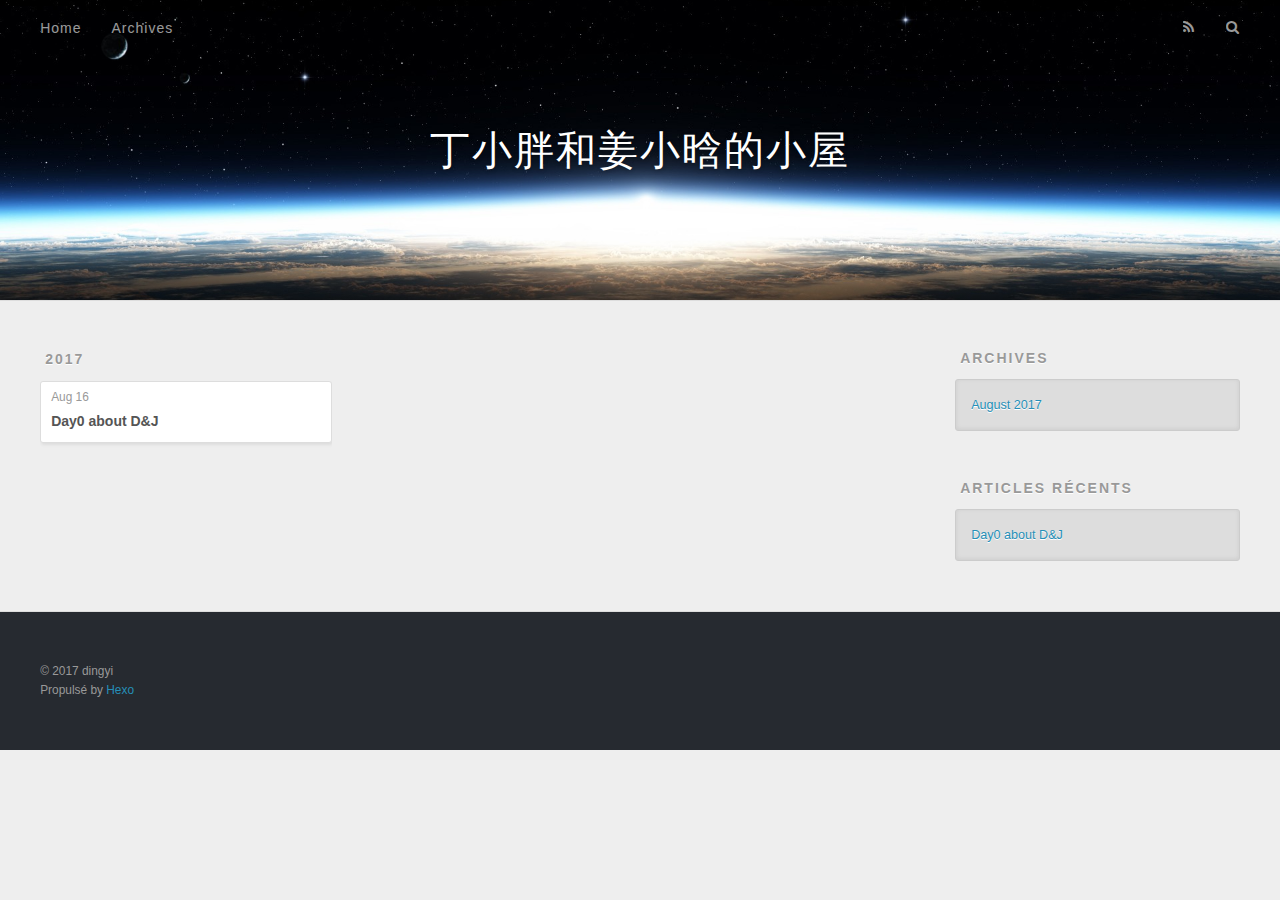
==== archives/index.html @ 7dd0cf12 "Site updated: 2017-08-16 21:28:46" ====
<!DOCTYPE html>
<html>
<head>
  <meta charset="utf-8">
  
  <title>Archives | 丁小胖和姜小晗的小屋</title>
  <meta name="viewport" content="width=device-width, initial-scale=1, maximum-scale=1">
  <meta property="og:type" content="website">
<meta property="og:title" content="丁小胖和姜小晗的小屋">
<meta property="og:url" content="http://yoursite.com/archives/index.html">
<meta property="og:site_name" content="丁小胖和姜小晗的小屋">
<meta property="og:locale" content="zn-Hans">
<meta name="twitter:card" content="summary">
<meta name="twitter:title" content="丁小胖和姜小晗的小屋">
  
    <link rel="alternate" href="/atom.xml" title="丁小胖和姜小晗的小屋" type="application/atom+xml">
  
  
    <link rel="icon" href="/favicon.png">
  
  
    <link href="//fonts.googleapis.com/css?family=Source+Code+Pro" rel="stylesheet" type="text/css">
  
  <link rel="stylesheet" href="/css/style.css">
  

</head>

<body>
  <div id="container">
    <div id="wrap">
      <header id="header">
  <div id="banner"></div>
  <div id="header-outer" class="outer">
    <div id="header-title" class="inner">
      <h1 id="logo-wrap">
        <a href="/" id="logo">丁小胖和姜小晗的小屋</a>
      </h1>
      
    </div>
    <div id="header-inner" class="inner">
      <nav id="main-nav">
        <a id="main-nav-toggle" class="nav-icon"></a>
        
          <a class="main-nav-link" href="/">Home</a>
        
          <a class="main-nav-link" href="/archives">Archives</a>
        
      </nav>
      <nav id="sub-nav">
        
          <a id="nav-rss-link" class="nav-icon" href="/atom.xml" title="Flux RSS"></a>
        
        <a id="nav-search-btn" class="nav-icon" title="Rechercher"></a>
      </nav>
      <div id="search-form-wrap">
        <form action="//google.com/search" method="get" accept-charset="UTF-8" class="search-form"><input type="search" name="q" class="search-form-input" placeholder="Search"><button type="submit" class="search-form-submit">&#xF002;</button><input type="hidden" name="sitesearch" value="http://yoursite.com"></form>
      </div>
    </div>
  </div>
</header>
      <div class="outer">
        <section id="main">
  
  
    
    
      
      
      <section class="archives-wrap">
        <div class="archive-year-wrap">
          <a href="/archives/2017" class="archive-year">2017</a>
        </div>
        <div class="archives">
    
    <article class="archive-article archive-type-post">
  <div class="archive-article-inner">
    <header class="archive-article-header">
      <a href="/2017/08/16/day_0/" class="archive-article-date">
  <time datetime="2017-08-16T13:23:44.873Z" itemprop="datePublished">Aug 16</time>
</a>
      
  
    <h1 itemprop="name">
      <a class="archive-article-title" href="/2017/08/16/day_0/">Day0 about D&amp;J</a>
    </h1>
  

    </header>
  </div>
</article>
  
  
    </div></section>
  

</section>
        
          <aside id="sidebar">
  
    

  
    

  
    
  
    
  <div class="widget-wrap">
    <h3 class="widget-title">Archives</h3>
    <div class="widget">
      <ul class="archive-list"><li class="archive-list-item"><a class="archive-list-link" href="/archives/2017/08/">August 2017</a></li></ul>
    </div>
  </div>


  
    
  <div class="widget-wrap">
    <h3 class="widget-title">Articles récents</h3>
    <div class="widget">
      <ul>
        
          <li>
            <a href="/2017/08/16/day_0/">Day0 about D&amp;J</a>
          </li>
        
      </ul>
    </div>
  </div>

  
</aside>
        
      </div>
      <footer id="footer">
  
  <div class="outer">
    <div id="footer-info" class="inner">
      &copy; 2017 dingyi<br>
      Propulsé by <a href="http://hexo.io/" target="_blank">Hexo</a>
    </div>
  </div>
</footer>
    </div>
    <nav id="mobile-nav">
  
    <a href="/" class="mobile-nav-link">Home</a>
  
    <a href="/archives" class="mobile-nav-link">Archives</a>
  
</nav>
    

<script src="//ajax.googleapis.com/ajax/libs/jquery/2.0.3/jquery.min.js"></script>


  <link rel="stylesheet" href="/fancybox/jquery.fancybox.css">
  <script src="/fancybox/jquery.fancybox.pack.js"></script>


<script src="/js/script.js"></script>

  </div>
</body>
</html>
---- css/style.css ----
body {
  width: 100%;
}
body:before,
body:after {
  content: "";
  display: table;
}
body:after {
  clear: both;
}
html,
body,
div,
span,
applet,
object,
iframe,
h1,
h2,
h3,
h4,
h5,
h6,
p,
blockquote,
pre,
a,
abbr,
acronym,
address,
big,
cite,
code,
del,
dfn,
em,
img,
ins,
kbd,
q,
s,
samp,
small,
strike,
strong,
sub,
sup,
tt,
var,
dl,
dt,
dd,
ol,
ul,
li,
fieldset,
form,
label,
legend,
table,
caption,
tbody,
tfoot,
thead,
tr,
th,
td {
  margin: 0;
  padding: 0;
  border: 0;
  outline: 0;
  font-weight: inherit;
  font-style: inherit;
  font-family: inherit;
  font-size: 100%;
  vertical-align: baseline;
}
body {
  line-height: 1;
  color: #000;
  background: #fff;
}
ol,
ul {
  list-style: none;
}
table {
  border-collapse: separate;
  border-spacing: 0;
  vertical-align: middle;
}
caption,
th,
td {
  text-align: left;
  font-weight: normal;
  vertical-align: middle;
}
a img {
  border: none;
}
input,
button {
  margin: 0;
  padding: 0;
}
input::-moz-focus-inner,
button::-moz-focus-inner {
  border: 0;
  padding: 0;
}
@font-face {
  font-family: FontAwesome;
  font-style: normal;
  font-weight: normal;
  src: url("fonts/fontawesome-webfont.eot?v=#4.0.3");
  src: url("fonts/fontawesome-webfont.eot?#iefix&v=#4.0.3") format("embedded-opentype"), url("fonts/fontawesome-webfont.woff?v=#4.0.3") format("woff"), url("fonts/fontawesome-webfont.ttf?v=#4.0.3") format("truetype"), url("fonts/fontawesome-webfont.svg#fontawesomeregular?v=#4.0.3") format("svg");
}
html,
body,
#container {
  height: 100%;
}
body {
  background: #eee;
  font: 14px "Helvetica Neue", Helvetica, Arial, sans-serif;
  -webkit-text-size-adjust: 100%;
}
.outer {
  max-width: 1220px;
  margin: 0 auto;
  padding: 0 20px;
}
.outer:before,
.outer:after {
  content: "";
  display: table;
}
.outer:after {
  clear: both;
}
.inner {
  display: inline;
  float: left;
  width: 98.33333333333333%;
  margin: 0 0.833333333333333%;
}
.left,
.alignleft {
  float: left;
}
.right,
.alignright {
  float: right;
}
.clear {
  clear: both;
}
#container {
  position: relative;
}
.mobile-nav-on {
  overflow: hidden;
}
#wrap {
  height: 100%;
  width: 100%;
  position: absolute;
  top: 0;
  left: 0;
  -webkit-transition: 0.2s ease-out;
  -moz-transition: 0.2s ease-out;
  -ms-transition: 0.2s ease-out;
  transition: 0.2s ease-out;
  z-index: 1;
  background: #eee;
}
.mobile-nav-on #wrap {
  left: 280px;
}
@media screen and (min-width: 768px) {
  #main {
    display: inline;
    float: left;
    width: 73.33333333333333%;
    margin: 0 0.833333333333333%;
  }
}
.article-date,
.article-category-link,
.archive-year,
.widget-title {
  text-decoration: none;
  text-transform: uppercase;
  letter-spacing: 2px;
  color: #999;
  margin-bottom: 1em;
  margin-left: 5px;
  line-height: 1em;
  text-shadow: 0 1px #fff;
  font-weight: bold;
}
.article-inner,
.archive-article-inner {
  background: #fff;
  -webkit-box-shadow: 1px 2px 3px #ddd;
  box-shadow: 1px 2px 3px #ddd;
  border: 1px solid #ddd;
  border-radius: 3px;
}
.article-entry h1,
.widget h1 {
  font-size: 2em;
}
.article-entry h2,
.widget h2 {
  font-size: 1.5em;
}
.article-entry h3,
.widget h3 {
  font-size: 1.3em;
}
.article-entry h4,
.widget h4 {
  font-size: 1.2em;
}
.article-entry h5,
.widget h5 {
  font-size: 1em;
}
.article-entry h6,
.widget h6 {
  font-size: 1em;
  color: #999;
}
.article-entry hr,
.widget hr {
  border: 1px dashed #ddd;
}
.article-entry strong,
.widget strong {
  font-weight: bold;
}
.article-entry em,
.widget em,
.article-entry cite,
.widget cite {
  font-style: italic;
}
.article-entry sup,
.widget sup,
.article-entry sub,
.widget sub {
  font-size: 0.75em;
  line-height: 0;
  position: relative;
  vertical-align: baseline;
}
.article-entry sup,
.widget sup {
  top: -0.5em;
}
.article-entry sub,
.widget sub {
  bottom: -0.2em;
}
.article-entry small,
.widget small {
  font-size: 0.85em;
}
.article-entry acronym,
.widget acronym,
.article-entry abbr,
.widget abbr {
  border-bottom: 1px dotted;
}
.article-entry ul,
.widget ul,
.article-entry ol,
.widget ol,
.article-entry dl,
.widget dl {
  margin: 0 20px;
  line-height: 1.6em;
}
.article-entry ul ul,
.widget ul ul,
.article-entry ol ul,
.widget ol ul,
.article-entry ul ol,
.widget ul ol,
.article-entry ol ol,
.widget ol ol {
  margin-top: 0;
  margin-bottom: 0;
}
.article-entry ul,
.widget ul {
  list-style: disc;
}
.article-entry ol,
.widget ol {
  list-style: decimal;
}
.article-entry dt,
.widget dt {
  font-weight: bold;
}
#header {
  height: 300px;
  position: relative;
  border-bottom: 1px solid #ddd;
}
#header:before,
#header:after {
  content: "";
  position: absolute;
  left: 0;
  right: 0;
  height: 40px;
}
#header:before {
  top: 0;
  background: -webkit-linear-gradient(rgba(0,0,0,0.2), transparent);
  background: -moz-linear-gradient(rgba(0,0,0,0.2), transparent);
  background: -ms-linear-gradient(rgba(0,0,0,0.2), transparent);
  background: linear-gradient(rgba(0,0,0,0.2), transparent);
}
#header:after {
  bottom: 0;
  background: -webkit-linear-gradient(transparent, rgba(0,0,0,0.2));
  background: -moz-linear-gradient(transparent, rgba(0,0,0,0.2));
  background: -ms-linear-gradient(transparent, rgba(0,0,0,0.2));
  background: linear-gradient(transparent, rgba(0,0,0,0.2));
}
#header-outer {
  height: 100%;
  position: relative;
}
#header-inner {
  position: relative;
  overflow: hidden;
}
#banner {
  position: absolute;
  top: 0;
  left: 0;
  width: 100%;
  height: 100%;
  background: url("images/banner.jpg") center #000;
  -webkit-background-size: cover;
  -moz-background-size: cover;
  background-size: cover;
  z-index: -1;
}
#header-title {
  text-align: center;
  height: 40px;
  position: absolute;
  top: 50%;
  left: 0;
  margin-top: -20px;
}
#logo,
#subtitle {
  text-decoration: none;
  color: #fff;
  font-weight: 300;
  text-shadow: 0 1px 4px rgba(0,0,0,0.3);
}
#logo {
  font-size: 40px;
  line-height: 40px;
  letter-spacing: 2px;
}
#subtitle {
  font-size: 16px;
  line-height: 16px;
  letter-spacing: 1px;
}
#subtitle-wrap {
  margin-top: 16px;
}
#main-nav {
  float: left;
  margin-left: -15px;
}
.nav-icon,
.main-nav-link {
  float: left;
  color: #fff;
  opacity: 0.6;
  text-decoration: none;
  text-shadow: 0 1px rgba(0,0,0,0.2);
  -webkit-transition: opacity 0.2s;
  -moz-transition: opacity 0.2s;
  -ms-transition: opacity 0.2s;
  transition: opacity 0.2s;
  display: block;
  padding: 20px 15px;
}
.nav-icon:hover,
.main-nav-link:hover {
  opacity: 1;
}
.nav-icon {
  font-family: FontAwesome;
  text-align: center;
  font-size: 14px;
  width: 14px;
  height: 14px;
  padding: 20px 15px;
  position: relative;
  cursor: pointer;
}
.main-nav-link {
  font-weight: 300;
  letter-spacing: 1px;
}
@media screen and (max-width: 479px) {
  .main-nav-link {
    display: none;
  }
}
#main-nav-toggle {
  display: none;
}
#main-nav-toggle:before {
  content: "\f0c9";
}
@media screen and (max-width: 479px) {
  #main-nav-toggle {
    display: block;
  }
}
#sub-nav {
  float: right;
  margin-right: -15px;
}
#nav-rss-link:before {
  content: "\f09e";
}
#nav-search-btn:before {
  content: "\f002";
}
#search-form-wrap {
  position: absolute;
  top: 15px;
  width: 150px;
  height: 30px;
  right: -150px;
  opacity: 0;
  -webkit-transition: 0.2s ease-out;
  -moz-transition: 0.2s ease-out;
  -ms-transition: 0.2s ease-out;
  transition: 0.2s ease-out;
}
#search-form-wrap.on {
  opacity: 1;
  right: 0;
}
@media screen and (max-width: 479px) {
  #search-form-wrap {
    width: 100%;
    right: -100%;
  }
}
.search-form {
  position: absolute;
  top: 0;
  left: 0;
  right: 0;
  background: #fff;
  padding: 5px 15px;
  border-radius: 15px;
  -webkit-box-shadow: 0 0 10px rgba(0,0,0,0.3);
  box-shadow: 0 0 10px rgba(0,0,0,0.3);
}
.search-form-input {
  border: none;
  background: none;
  color: #555;
  width: 100%;
  font: 13px "Helvetica Neue", Helvetica, Arial, sans-serif;
  outline: none;
}
.search-form-input::-webkit-search-results-decoration,
.search-form-input::-webkit-search-cancel-button {
  -webkit-appearance: none;
}
.search-form-submit {
  position: absolute;
  top: 50%;
  right: 10px;
  margin-top: -7px;
  font: 13px FontAwesome;
  border: none;
  background: none;
  color: #bbb;
  cursor: pointer;
}
.search-form-submit:hover,
.search-form-submit:focus {
  color: #777;
}
.article {
  margin: 50px 0;
}
.article-inner {
  overflow: hidden;
}
.article-meta:before,
.article-meta:after {
  content: "";
  display: table;
}
.article-meta:after {
  clear: both;
}
.article-date {
  float: left;
}
.article-category {
  float: left;
  line-height: 1em;
  color: #ccc;
  text-shadow: 0 1px #fff;
  margin-left: 8px;
}
.article-category:before {
  content: "\2022";
}
.article-category-link {
  margin: 0 12px 1em;
}
.article-header {
  padding: 20px 20px 0;
}
.article-title {
  text-decoration: none;
  font-size: 2em;
  font-weight: bold;
  color: #555;
  line-height: 1.1em;
  -webkit-transition: color 0.2s;
  -moz-transition: color 0.2s;
  -ms-transition: color 0.2s;
  transition: color 0.2s;
}
a.article-title:hover {
  color: #258fb8;
}
.article-entry {
  color: #555;
  padding: 0 20px;
}
.article-entry:before,
.article-entry:after {
  content: "";
  display: table;
}
.article-entry:after {
  clear: both;
}
.article-entry p,
.article-entry table {
  line-height: 1.6em;
  margin: 1.6em 0;
}
.article-entry h1,
.article-entry h2,
.article-entry h3,
.article-entry h4,
.article-entry h5,
.article-entry h6 {
  font-weight: bold;
}
.article-entry h1,
.article-entry h2,
.article-entry h3,
.article-entry h4,
.article-entry h5,
.article-entry h6 {
  line-height: 1.1em;
  margin: 1.1em 0;
}
.article-entry a {
  color: #258fb8;
  text-decoration: none;
}
.article-entry a:hover {
  text-decoration: underline;
}
.article-entry ul,
.article-entry ol,
.article-entry dl {
  margin-top: 1.6em;
  margin-bottom: 1.6em;
}
.article-entry img,
.article-entry video {
  max-width: 100%;
  height: auto;
  display: block;
  margin: auto;
}
.article-entry iframe {
  border: none;
}
.article-entry table {
  width: 100%;
  border-collapse: collapse;
  border-spacing: 0;
}
.article-entry th {
  font-weight: bold;
  border-bottom: 3px solid #ddd;
  padding-bottom: 0.5em;
}
.article-entry td {
  border-bottom: 1px solid #ddd;
  padding: 10px 0;
}
.article-entry blockquote {
  font-family: Georgia, "Times New Roman", serif;
  font-size: 1.4em;
  margin: 1.6em 20px;
  text-align: center;
}
.article-entry blockquote footer {
  font-size: 14px;
  margin: 1.6em 0;
  font-family: "Helvetica Neue", Helvetica, Arial, sans-serif;
}
.article-entry blockquote footer cite:before {
  content: "—";
  padding: 0 0.5em;
}
.article-entry .pullquote {
  text-align: left;
  width: 45%;
  margin: 0;
}
.article-entry .pullquote.left {
  margin-left: 0.5em;
  margin-right: 1em;
}
.article-entry .pullquote.right {
  margin-right: 0.5em;
  margin-left: 1em;
}
.article-entry .caption {
  color: #999;
  display: block;
  font-size: 0.9em;
  margin-top: 0.5em;
  position: relative;
  text-align: center;
}
.article-entry .video-container {
  position: relative;
  padding-top: 56.25%;
  height: 0;
  overflow: hidden;
}
.article-entry .video-container iframe,
.article-entry .video-container object,
.article-entry .video-container embed {
  position: absolute;
  top: 0;
  left: 0;
  width: 100%;
  height: 100%;
  margin-top: 0;
}
.article-more-link a {
  display: inline-block;
  line-height: 1em;
  padding: 6px 15px;
  border-radius: 15px;
  background: #eee;
  color: #999;
  text-shadow: 0 1px #fff;
  text-decoration: none;
}
.article-more-link a:hover {
  background: #258fb8;
  color: #fff;
  text-decoration: none;
  text-shadow: 0 1px #1e7293;
}
.article-footer {
  font-size: 0.85em;
  line-height: 1.6em;
  border-top: 1px solid #ddd;
  padding-top: 1.6em;
  margin: 0 20px 20px;
}
.article-footer:before,
.article-footer:after {
  content: "";
  display: table;
}
.article-footer:after {
  clear: both;
}
.article-footer a {
  color: #999;
  text-decoration: none;
}
.article-footer a:hover {
  color: #555;
}
.article-tag-list-item {
  float: left;
  margin-right: 10px;
}
.article-tag-list-link:before {
  content: "#";
}
.article-comment-link {
  float: right;
}
.article-comment-link:before {
  content: "\f075";
  font-family: FontAwesome;
  padding-right: 8px;
}
.article-share-link {
  cursor: pointer;
  float: right;
  margin-left: 20px;
}
.article-share-link:before {
  content: "\f064";
  font-family: FontAwesome;
  padding-right: 6px;
}
#article-nav {
  position: relative;
}
#article-nav:before,
#article-nav:after {
  content: "";
  display: table;
}
#article-nav:after {
  clear: both;
}
@media screen and (min-width: 768px) {
  #article-nav {
    margin: 50px 0;
  }
  #article-nav:before {
    width: 8px;
    height: 8px;
    position: absolute;
    top: 50%;
    left: 50%;
    margin-top: -4px;
    margin-left: -4px;
    content: "";
    border-radius: 50%;
    background: #ddd;
    -webkit-box-shadow: 0 1px 2px #fff;
    box-shadow: 0 1px 2px #fff;
  }
}
.article-nav-link-wrap {
  text-decoration: none;
  text-shadow: 0 1px #fff;
  color: #999;
  -webkit-box-sizing: border-box;
  -moz-box-sizing: border-box;
  box-sizing: border-box;
  margin-top: 50px;
  text-align: center;
  display: block;
}
.article-nav-link-wrap:hover {
  color: #555;
}
@media screen and (min-width: 768px) {
  .article-nav-link-wrap {
    width: 50%;
    margin-top: 0;
  }
}
@media screen and (min-width: 768px) {
  #article-nav-newer {
    float: left;
    text-align: right;
    padding-right: 20px;
  }
}
@media screen and (min-width: 768px) {
  #article-nav-older {
    float: right;
    text-align: left;
    padding-left: 20px;
  }
}
.article-nav-caption {
  text-transform: uppercase;
  letter-spacing: 2px;
  color: #ddd;
  line-height: 1em;
  font-weight: bold;
}
#article-nav-newer .article-nav-caption {
  margin-right: -2px;
}
.article-nav-title {
  font-size: 0.85em;
  line-height: 1.6em;
  margin-top: 0.5em;
}
.article-share-box {
  position: absolute;
  display: none;
  background: #fff;
  -webkit-box-shadow: 1px 2px 10px rgba(0,0,0,0.2);
  box-shadow: 1px 2px 10px rgba(0,0,0,0.2);
  border-radius: 3px;
  margin-left: -145px;
  overflow: hidden;
  z-index: 1;
}
.article-share-box.on {
  display: block;
}
.article-share-input {
  width: 100%;
  background: none;
  -webkit-box-sizing: border-box;
  -moz-box-sizing: border-box;
  box-sizing: border-box;
  font: 14px "Helvetica Neue", Helvetica, Arial, sans-serif;
  padding: 0 15px;
  color: #555;
  outline: none;
  border: 1px solid #ddd;
  border-radius: 3px 3px 0 0;
  height: 36px;
  line-height: 36px;
}
.article-share-links {
  background: #eee;
}
.article-share-links:before,
.article-share-links:after {
  content: "";
  display: table;
}
.article-share-links:after {
  clear: both;
}
.article-share-twitter,
.article-share-facebook,
.article-share-pinterest,
.article-share-google {
  width: 50px;
  height: 36px;
  display: block;
  float: left;
  position: relative;
  color: #999;
  text-shadow: 0 1px #fff;
}
.article-share-twitter:before,
.article-share-facebook:before,
.article-share-pinterest:before,
.article-share-google:before {
  font-size: 20px;
  font-family: FontAwesome;
  width: 20px;
  height: 20px;
  position: absolute;
  top: 50%;
  left: 50%;
  margin-top: -10px;
  margin-left: -10px;
  text-align: center;
}
.article-share-twitter:hover,
.article-share-facebook:hover,
.article-share-pinterest:hover,
.article-share-google:hover {
  color: #fff;
}
.article-share-twitter:before {
  content: "\f099";
}
.article-share-twitter:hover {
  background: #00aced;
  text-shadow: 0 1px #008abe;
}
.article-share-facebook:before {
  content: "\f09a";
}
.article-share-facebook:hover {
  background: #3b5998;
  text-shadow: 0 1px #2f477a;
}
.article-share-pinterest:before {
  content: "\f0d2";
}
.article-share-pinterest:hover {
  background: #cb2027;
  text-shadow: 0 1px #a21a1f;
}
.article-share-google:before {
  content: "\f0d5";
}
.article-share-google:hover {
  background: #dd4b39;
  text-shadow: 0 1px #be3221;
}
.article-gallery {
  background: #000;
  position: relative;
}
.article-gallery-photos {
  position: relative;
  overflow: hidden;
}
.article-gallery-img {
  display: none;
  max-width: 100%;
}
.article-gallery-img:first-child {
  display: block;
}
.article-gallery-img.loaded {
  position: absolute;
  display: block;
}
.article-gallery-img img {
  display: block;
  max-width: 100%;
  margin: 0 auto;
}
#comments {
  background: #fff;
  -webkit-box-shadow: 1px 2px 3px #ddd;
  box-shadow: 1px 2px 3px #ddd;
  padding: 20px;
  border: 1px solid #ddd;
  border-radius: 3px;
  margin: 50px 0;
}
#comments a {
  color: #258fb8;
}
.archives-wrap {
  margin: 50px 0;
}
.archives:before,
.archives:after {
  content: "";
  display: table;
}
.archives:after {
  clear: both;
}
.archive-year-wrap {
  margin-bottom: 1em;
}
.archives {
  -webkit-column-gap: 10px;
  -moz-column-gap: 10px;
  column-gap: 10px;
}
@media screen and (min-width: 480px) and (max-width: 767px) {
  .archives {
    -webkit-column-count: 2;
    -moz-column-count: 2;
    column-count: 2;
  }
}
@media screen and (min-width: 768px) {
  .archives {
    -webkit-column-count: 3;
    -moz-column-count: 3;
    column-count: 3;
  }
}
.archive-article {
  -webkit-column-break-inside: avoid;
  page-break-inside: avoid;
  overflow: hidden;
  break-inside: avoid-column;
}
.archive-article-inner {
  padding: 10px;
  margin-bottom: 15px;
}
.archive-article-title {
  text-decoration: none;
  font-weight: bold;
  color: #555;
  -webkit-transition: color 0.2s;
  -moz-transition: color 0.2s;
  -ms-transition: color 0.2s;
  transition: color 0.2s;
  line-height: 1.6em;
}
.archive-article-title:hover {
  color: #258fb8;
}
.archive-article-footer {
  margin-top: 1em;
}
.archive-article-date {
  color: #999;
  text-decoration: none;
  font-size: 0.85em;
  line-height: 1em;
  margin-bottom: 0.5em;
  display: block;
}
#page-nav {
  margin: 50px auto;
  background: #fff;
  -webkit-box-shadow: 1px 2px 3px #ddd;
  box-shadow: 1px 2px 3px #ddd;
  border: 1px solid #ddd;
  border-radius: 3px;
  text-align: center;
  color: #999;
  overflow: hidden;
}
#page-nav:before,
#page-nav:after {
  content: "";
  display: table;
}
#page-nav:after {
  clear: both;
}
#page-nav a,
#page-nav span {
  padding: 10px 20px;
  line-height: 1;
  height: 2ex;
}
#page-nav a {
  color: #999;
  text-decoration: none;
}
#page-nav a:hover {
  background: #999;
  color: #fff;
}
#page-nav .prev {
  float: left;
}
#page-nav .next {
  float: right;
}
#page-nav .page-number {
  display: inline-block;
}
@media screen and (max-width: 479px) {
  #page-nav .page-number {
    display: none;
  }
}
#page-nav .current {
  color: #555;
  font-weight: bold;
}
#page-nav .space {
  color: #ddd;
}
#footer {
  background: #262a30;
  padding: 50px 0;
  border-top: 1px solid #ddd;
  color: #999;
}
#footer a {
  color: #258fb8;
  text-decoration: none;
}
#footer a:hover {
  text-decoration: underline;
}
#footer-info {
  line-height: 1.6em;
  font-size: 0.85em;
}
.article-entry pre,
.article-entry .highlight {
  background: #2d2d2d;
  margin: 0 -20px;
  padding: 15px 20px;
  border-style: solid;
  border-color: #ddd;
  border-width: 1px 0;
  overflow: auto;
  color: #ccc;
  line-height: 22.400000000000002px;
}
.article-entry .highlight .gutter pre,
.article-entry .gist .gist-file .gist-data .line-numbers {
  color: #666;
  font-size: 0.85em;
}
.article-entry pre,
.article-entry code {
  font-family: "Source Code Pro", Consolas, Monaco, Menlo, Consolas, monospace;
}
.article-entry code {
  background: #eee;
  text-shadow: 0 1px #fff;
  padding: 0 0.3em;
}
.article-entry pre code {
  background: none;
  text-shadow: none;
  padding: 0;
}
.article-entry .highlight pre {
  border: none;
  margin: 0;
  padding: 0;
}
.article-entry .highlight table {
  margin: 0;
  width: auto;
}
.article-entry .highlight td {
  border: none;
  padding: 0;
}
.article-entry .highlight figcaption {
  font-size: 0.85em;
  color: #999;
  line-height: 1em;
  margin-bottom: 1em;
}
.article-entry .highlight figcaption:before,
.article-entry .highlight figcaption:after {
  content: "";
  display: table;
}
.article-entry .highlight figcaption:after {
  clear: both;
}
.article-entry .highlight figcaption a {
  float: right;
}
.article-entry .highlight .gutter pre {
  text-align: right;
  padding-right: 20px;
}
.article-entry .highlight .line {
  height: 22.400000000000002px;
}
.article-entry .highlight .line.marked {
  background: #515151;
}
.article-entry .gist {
  margin: 0 -20px;
  border-style: solid;
  border-color: #ddd;
  border-width: 1px 0;
  background: #2d2d2d;
  padding: 15px 20px 15px 0;
}
.article-entry .gist .gist-file {
  border: none;
  font-family: "Source Code Pro", Consolas, Monaco, Menlo, Consolas, monospace;
  margin: 0;
}
.article-entry .gist .gist-file .gist-data {
  background: none;
  border: none;
}
.article-entry .gist .gist-file .gist-data .line-numbers {
  background: none;
  border: none;
  padding: 0 20px 0 0;
}
.article-entry .gist .gist-file .gist-data .line-data {
  padding: 0 !important;
}
.article-entry .gist .gist-file .highlight {
  margin: 0;
  padding: 0;
  border: none;
}
.article-entry .gist .gist-file .gist-meta {
  background: #2d2d2d;
  color: #999;
  font: 0.85em "Helvetica Neue", Helvetica, Arial, sans-serif;
  text-shadow: 0 0;
  padding: 0;
  margin-top: 1em;
  margin-left: 20px;
}
.article-entry .gist .gist-file .gist-meta a {
  color: #258fb8;
  font-weight: normal;
}
.article-entry .gist .gist-file .gist-meta a:hover {
  text-decoration: underline;
}
pre .comment,
pre .title {
  color: #999;
}
pre .variable,
pre .attribute,
pre .tag,
pre .regexp,
pre .ruby .constant,
pre .xml .tag .title,
pre .xml .pi,
pre .xml .doctype,
pre .html .doctype,
pre .css .id,
pre .css .class,
pre .css .pseudo {
  color: #f2777a;
}
pre .number,
pre .preprocessor,
pre .built_in,
pre .literal,
pre .params,
pre .constant {
  color: #f99157;
}
pre .class,
pre .ruby .class .title,
pre .css .rules .attribute {
  color: #9c9;
}
pre .string,
pre .value,
pre .inheritance,
pre .header,
pre .ruby .symbol,
pre .xml .cdata {
  color: #9c9;
}
pre .css .hexcolor {
  color: #6cc;
}
pre .function,
pre .python .decorator,
pre .python .title,
pre .ruby .function .title,
pre .ruby .title .keyword,
pre .perl .sub,
pre .javascript .title,
pre .coffeescript .title {
  color: #69c;
}
pre .keyword,
pre .javascript .function {
  color: #c9c;
}
@media screen and (max-width: 479px) {
  #mobile-nav {
    position: absolute;
    top: 0;
    left: 0;
    width: 280px;
    height: 100%;
    background: #191919;
    border-right: 1px solid #fff;
  }
}
@media screen and (max-width: 479px) {
  .mobile-nav-link {
    display: block;
    color: #999;
    text-decoration: none;
    padding: 15px 20px;
    font-weight: bold;
  }
  .mobile-nav-link:hover {
    color: #fff;
  }
}
@media screen and (min-width: 768px) {
  #sidebar {
    display: inline;
    float: left;
    width: 23.333333333333332%;
    margin: 0 0.833333333333333%;
  }
}
.widget-wrap {
  margin: 50px 0;
}
.widget {
  color: #777;
  text-shadow: 0 1px #fff;
  background: #ddd;
  -webkit-box-shadow: 0 -1px 4px #ccc inset;
  box-shadow: 0 -1px 4px #ccc inset;
  border: 1px solid #ccc;
  padding: 15px;
  border-radius: 3px;
}
.widget a {
  color: #258fb8;
  text-decoration: none;
}
.widget a:hover {
  text-decoration: underline;
}
.widget ul ul,
.widget ol ul,
.widget dl ul,
.widget ul ol,
.widget ol ol,
.widget dl ol,
.widget ul dl,
.widget ol dl,
.widget dl dl {
  margin-left: 15px;
  list-style: disc;
}
.widget {
  line-height: 1.6em;
  word-wrap: break-word;
  font-size: 0.9em;
}
.widget ul,
.widget ol {
  list-style: none;
  margin: 0;
}
.widget ul ul,
.widget ol ul,
.widget ul ol,
.widget ol ol {
  margin: 0 20px;
}
.widget ul ul,
.widget ol ul {
  list-style: disc;
}
.widget ul ol,
.widget ol ol {
  list-style: decimal;
}
.category-list-count,
.tag-list-count,
.archive-list-count {
  padding-left: 5px;
  color: #999;
  font-size: 0.85em;
}
.category-list-count:before,
.tag-list-count:before,
.archive-list-count:before {
  content: "(";
}
.category-list-count:after,
.tag-list-count:after,
.archive-list-count:after {
  content: ")";
}
.tagcloud a {
  margin-right: 5px;
  display: inline-block;
}
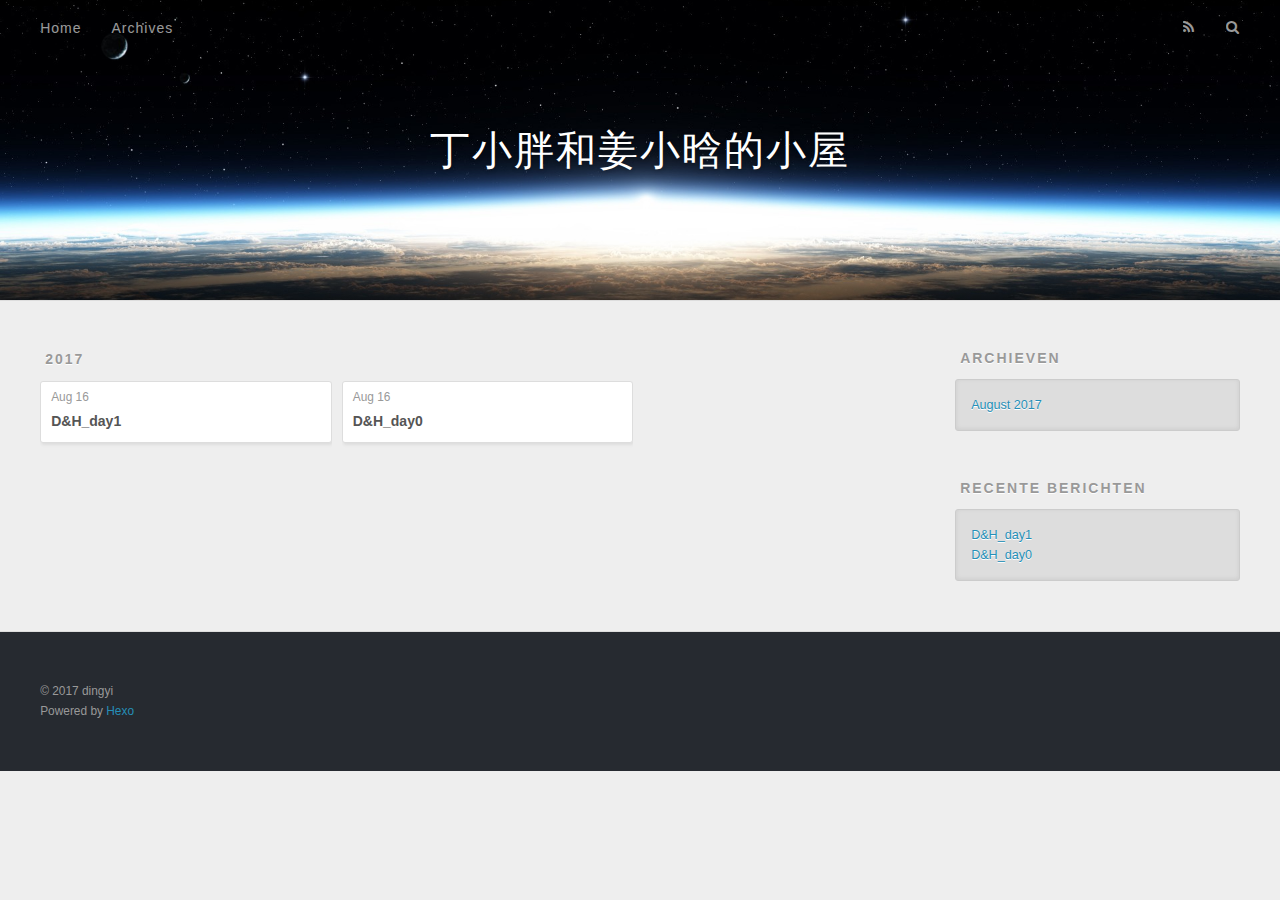
==== commit 9c8745af: "Site updated: 2017-08-16 23:31:32" ====
--- a/archives/index.html
+++ b/archives/index.html
@@ -3,7 +3,7 @@
 <head>
   <meta charset="utf-8">
   
-  <title>Archives | 丁小胖和姜小晗的小屋</title>
+  <title>Archieven | 丁小胖和姜小晗的小屋</title>
   <meta name="viewport" content="width=device-width, initial-scale=1, maximum-scale=1">
   <meta property="og:type" content="website">
 <meta property="og:title" content="丁小胖和姜小晗的小屋">
@@ -49,9 +49,9 @@
       </nav>
       <nav id="sub-nav">
         
-          <a id="nav-rss-link" class="nav-icon" href="/atom.xml" title="Flux RSS"></a>
+          <a id="nav-rss-link" class="nav-icon" href="/atom.xml" title="RSS Feed"></a>
         
-        <a id="nav-search-btn" class="nav-icon" title="Rechercher"></a>
+        <a id="nav-search-btn" class="nav-icon" title="Zoeken"></a>
       </nav>
       <div id="search-form-wrap">
         <form action="//google.com/search" method="get" accept-charset="UTF-8" class="search-form"><input type="search" name="q" class="search-form-input" placeholder="Search"><button type="submit" class="search-form-submit">&#xF002;</button><input type="hidden" name="sitesearch" value="http://yoursite.com"></form>
@@ -76,13 +76,32 @@
     <article class="archive-article archive-type-post">
   <div class="archive-article-inner">
     <header class="archive-article-header">
-      <a href="/2017/08/16/day_0/" class="archive-article-date">
-  <time datetime="2017-08-16T13:23:44.873Z" itemprop="datePublished">Aug 16</time>
+      <a href="/2017/08/16/Day1/" class="archive-article-date">
+  <time datetime="2017-08-16T15:22:38.906Z" itemprop="datePublished">Aug 16</time>
 </a>
       
   
     <h1 itemprop="name">
-      <a class="archive-article-title" href="/2017/08/16/day_0/">Day0 about D&amp;J</a>
+      <a class="archive-article-title" href="/2017/08/16/Day1/">D&amp;H_day1</a>
+    </h1>
+  
+
+    </header>
+  </div>
+</article>
+  
+    
+    
+    <article class="archive-article archive-type-post">
+  <div class="archive-article-inner">
+    <header class="archive-article-header">
+      <a href="/2017/08/16/Day0/" class="archive-article-date">
+  <time datetime="2017-08-16T15:19:29.420Z" itemprop="datePublished">Aug 16</time>
+</a>
+      
+  
+    <h1 itemprop="name">
+      <a class="archive-article-title" href="/2017/08/16/Day0/">D&amp;H_day0</a>
     </h1>
   
 
@@ -108,7 +127,7 @@
   
     
   <div class="widget-wrap">
-    <h3 class="widget-title">Archives</h3>
+    <h3 class="widget-title">Archieven</h3>
     <div class="widget">
       <ul class="archive-list"><li class="archive-list-item"><a class="archive-list-link" href="/archives/2017/08/">August 2017</a></li></ul>
     </div>
@@ -118,12 +137,16 @@
   
     
   <div class="widget-wrap">
-    <h3 class="widget-title">Articles récents</h3>
+    <h3 class="widget-title">Recente berichten</h3>
     <div class="widget">
       <ul>
         
           <li>
-            <a href="/2017/08/16/day_0/">Day0 about D&amp;J</a>
+            <a href="/2017/08/16/Day1/">D&amp;H_day1</a>
+          </li>
+        
+          <li>
+            <a href="/2017/08/16/Day0/">D&amp;H_day0</a>
           </li>
         
       </ul>
@@ -139,7 +162,7 @@
   <div class="outer">
     <div id="footer-info" class="inner">
       &copy; 2017 dingyi<br>
-      Propulsé by <a href="http://hexo.io/" target="_blank">Hexo</a>
+      Powered by <a href="http://hexo.io/" target="_blank">Hexo</a>
     </div>
   </div>
 </footer>
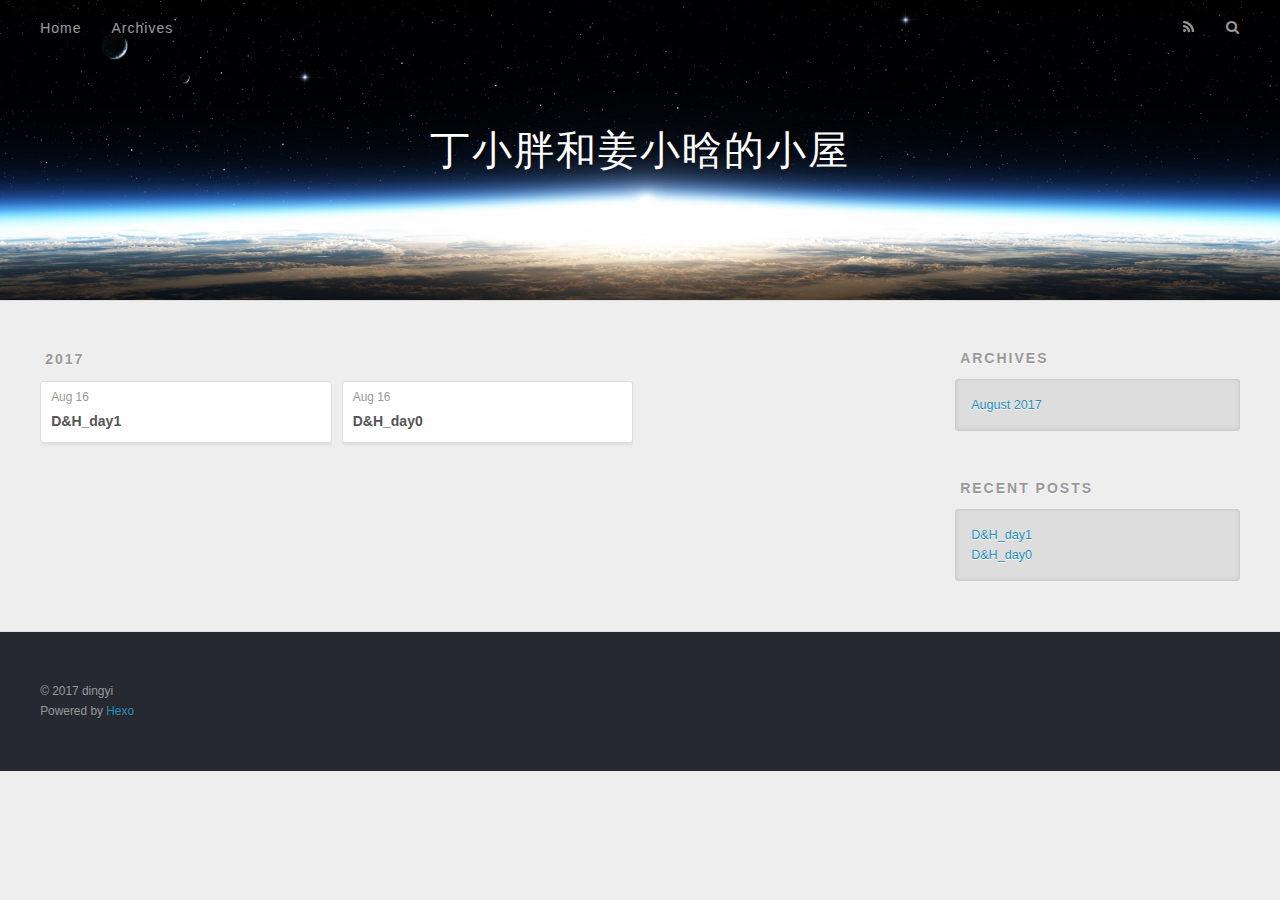
==== commit af803e1b: "Site updated: 2017-08-16 23:35:18" ====
--- a/archives/index.html
+++ b/archives/index.html
@@ -3,7 +3,7 @@
 <head>
   <meta charset="utf-8">
   
-  <title>Archieven | 丁小胖和姜小晗的小屋</title>
+  <title>Archives | 丁小胖和姜小晗的小屋</title>
   <meta name="viewport" content="width=device-width, initial-scale=1, maximum-scale=1">
   <meta property="og:type" content="website">
 <meta property="og:title" content="丁小胖和姜小晗的小屋">
@@ -51,7 +51,7 @@
         
           <a id="nav-rss-link" class="nav-icon" href="/atom.xml" title="RSS Feed"></a>
         
-        <a id="nav-search-btn" class="nav-icon" title="Zoeken"></a>
+        <a id="nav-search-btn" class="nav-icon" title="Search"></a>
       </nav>
       <div id="search-form-wrap">
         <form action="//google.com/search" method="get" accept-charset="UTF-8" class="search-form"><input type="search" name="q" class="search-form-input" placeholder="Search"><button type="submit" class="search-form-submit">&#xF002;</button><input type="hidden" name="sitesearch" value="http://yoursite.com"></form>
@@ -127,7 +127,7 @@
   
     
   <div class="widget-wrap">
-    <h3 class="widget-title">Archieven</h3>
+    <h3 class="widget-title">Archives</h3>
     <div class="widget">
       <ul class="archive-list"><li class="archive-list-item"><a class="archive-list-link" href="/archives/2017/08/">August 2017</a></li></ul>
     </div>
@@ -137,7 +137,7 @@
   
     
   <div class="widget-wrap">
-    <h3 class="widget-title">Recente berichten</h3>
+    <h3 class="widget-title">Recent Posts</h3>
     <div class="widget">
       <ul>
         
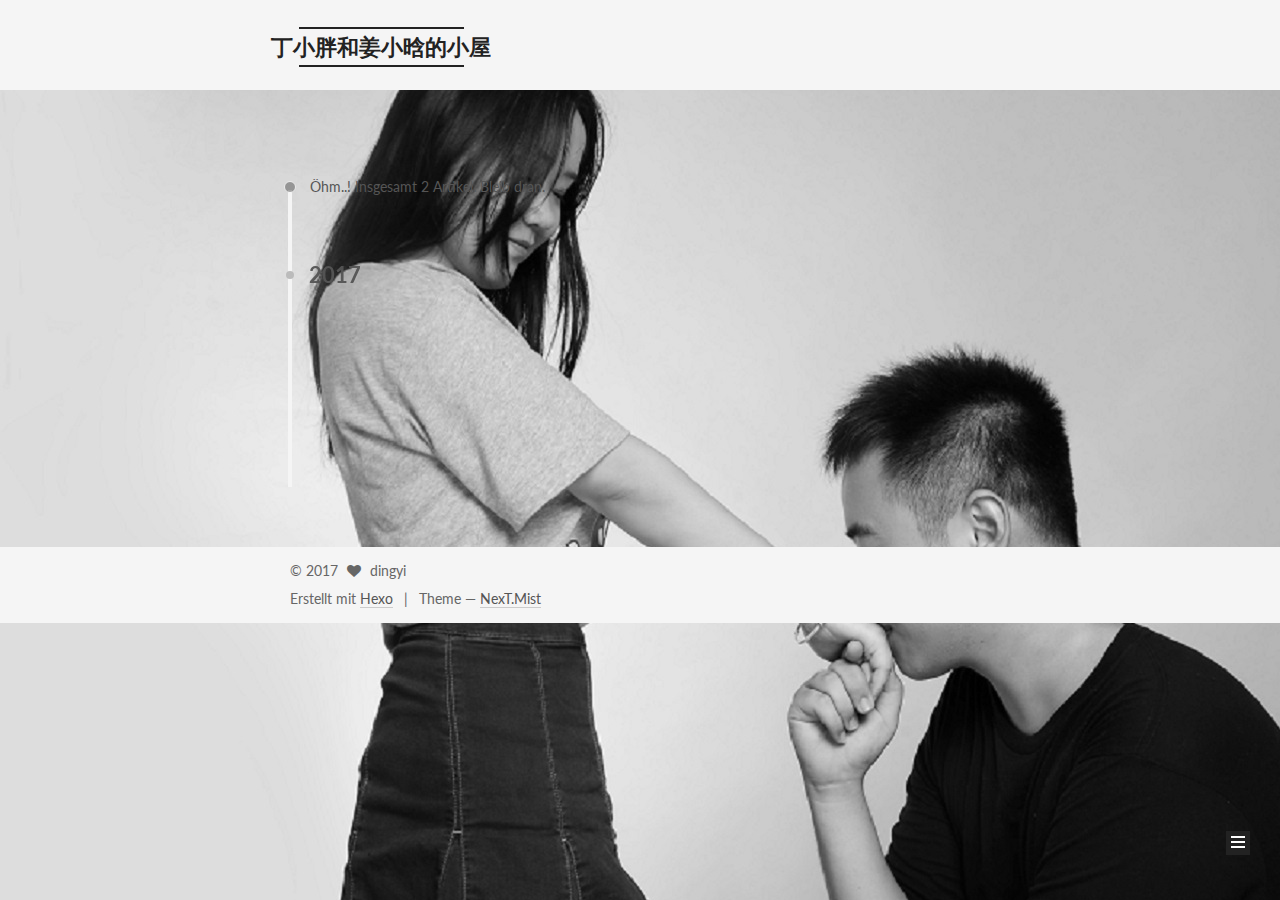
==== commit d96d3c80: "Site updated: 2017-08-17 10:27:42" ====
--- a/archives/index.html
+++ b/archives/index.html
@@ -1,190 +1,603 @@
 <!DOCTYPE html>
-<html>
+
+
+
+  
+
+
+<html class="theme-next mist use-motion" lang="zn-Hans">
 <head>
-  <meta charset="utf-8">
-  
-  <title>Archives | 丁小胖和姜小晗的小屋</title>
-  <meta name="viewport" content="width=device-width, initial-scale=1, maximum-scale=1">
-  <meta property="og:type" content="website">
+  <meta charset="UTF-8"/>
+<meta http-equiv="X-UA-Compatible" content="IE=edge" />
+<meta name="viewport" content="width=device-width, initial-scale=1, maximum-scale=1"/>
+<meta name="theme-color" content="#222">
+
+
+
+
+
+
+
+
+
+<meta http-equiv="Cache-Control" content="no-transform" />
+<meta http-equiv="Cache-Control" content="no-siteapp" />
+
+
+
+
+
+
+
+
+
+
+
+
+
+
+
+  
+  
+  <link href="/lib/fancybox/source/jquery.fancybox.css?v=2.1.5" rel="stylesheet" type="text/css" />
+
+
+
+
+  
+  
+  
+  
+
+  
+    
+    
+  
+
+  
+
+  
+
+  
+
+  
+
+  
+    
+    
+    <link href="//fonts.googleapis.com/css?family=Lato:300,300italic,400,400italic,700,700italic&subset=latin,latin-ext" rel="stylesheet" type="text/css">
+  
+
+
+
+
+
+
+<link href="/lib/font-awesome/css/font-awesome.min.css?v=4.6.2" rel="stylesheet" type="text/css" />
+
+<link href="/css/main.css?v=5.1.2" rel="stylesheet" type="text/css" />
+
+
+  <meta name="keywords" content="Hexo, NexT" />
+
+
+
+
+
+
+
+
+  <link rel="shortcut icon" type="image/x-icon" href="/favicon.ico?v=5.1.2" />
+
+
+
+
+
+
+<meta property="og:type" content="website">
 <meta property="og:title" content="丁小胖和姜小晗的小屋">
 <meta property="og:url" content="http://yoursite.com/archives/index.html">
 <meta property="og:site_name" content="丁小胖和姜小晗的小屋">
 <meta property="og:locale" content="zn-Hans">
 <meta name="twitter:card" content="summary">
 <meta name="twitter:title" content="丁小胖和姜小晗的小屋">
-  
-    <link rel="alternate" href="/atom.xml" title="丁小胖和姜小晗的小屋" type="application/atom+xml">
-  
-  
-    <link rel="icon" href="/favicon.png">
-  
-  
-    <link href="//fonts.googleapis.com/css?family=Source+Code+Pro" rel="stylesheet" type="text/css">
-  
-  <link rel="stylesheet" href="/css/style.css">
-  
+
+
+
+<script type="text/javascript" id="hexo.configurations">
+  var NexT = window.NexT || {};
+  var CONFIG = {
+    root: '/',
+    scheme: 'Mist',
+    sidebar: {"position":"left","display":"post","offset":12,"offset_float":12,"b2t":false,"scrollpercent":false,"onmobile":false},
+    fancybox: true,
+    tabs: true,
+    motion: true,
+    duoshuo: {
+      userId: '0',
+      author: 'Author'
+    },
+    algolia: {
+      applicationID: '',
+      apiKey: '',
+      indexName: '',
+      hits: {"per_page":10},
+      labels: {"input_placeholder":"Search for Posts","hits_empty":"We didn't find any results for the search: ${query}","hits_stats":"${hits} results found in ${time} ms"}
+    }
+  };
+</script>
+
+
+
+  <link rel="canonical" href="http://yoursite.com/archives/"/>
+
+
+
+
+
+  <title>Archiv | 丁小胖和姜小晗的小屋</title>
+  
+
+
+
+
+
+
+
 
 </head>
 
-<body>
-  <div id="container">
-    <div id="wrap">
-      <header id="header">
-  <div id="banner"></div>
-  <div id="header-outer" class="outer">
-    <div id="header-title" class="inner">
-      <h1 id="logo-wrap">
-        <a href="/" id="logo">丁小胖和姜小晗的小屋</a>
-      </h1>
-      
+<body itemscope itemtype="http://schema.org/WebPage" lang="zn-Hans">
+
+  
+  
+    
+  
+
+  <div class="container sidebar-position-left  page-archive  ">
+    <div class="headband"></div>
+
+    <header id="header" class="header" itemscope itemtype="http://schema.org/WPHeader">
+      <div class="header-inner"><div class="site-brand-wrapper">
+  <div class="site-meta ">
+    
+
+    <div class="custom-logo-site-title">
+      <a href="/"  class="brand" rel="start">
+        <span class="logo-line-before"><i></i></span>
+        <span class="site-title">丁小胖和姜小晗的小屋</span>
+        <span class="logo-line-after"><i></i></span>
+      </a>
     </div>
-    <div id="header-inner" class="inner">
-      <nav id="main-nav">
-        <a id="main-nav-toggle" class="nav-icon"></a>
-        
-          <a class="main-nav-link" href="/">Home</a>
-        
-          <a class="main-nav-link" href="/archives">Archives</a>
-        
-      </nav>
-      <nav id="sub-nav">
-        
-          <a id="nav-rss-link" class="nav-icon" href="/atom.xml" title="RSS Feed"></a>
-        
-        <a id="nav-search-btn" class="nav-icon" title="Search"></a>
-      </nav>
-      <div id="search-form-wrap">
-        <form action="//google.com/search" method="get" accept-charset="UTF-8" class="search-form"><input type="search" name="q" class="search-form-input" placeholder="Search"><button type="submit" class="search-form-submit">&#xF002;</button><input type="hidden" name="sitesearch" value="http://yoursite.com"></form>
+      
+        <p class="site-subtitle">记录生活的点点滴滴</p>
+      
+  </div>
+
+  <div class="site-nav-toggle">
+    <button>
+      <span class="btn-bar"></span>
+      <span class="btn-bar"></span>
+      <span class="btn-bar"></span>
+    </button>
+  </div>
+</div>
+
+<nav class="site-nav">
+  
+
+  
+    <ul id="menu" class="menu">
+      
+        
+        <li class="menu-item menu-item-home">
+          <a href="/" rel="section">
+            
+              <i class="menu-item-icon fa fa-fw fa-home"></i> <br />
+            
+            Startseite
+          </a>
+        </li>
+      
+        
+        <li class="menu-item menu-item-archives">
+          <a href="/archives/" rel="section">
+            
+              <i class="menu-item-icon fa fa-fw fa-archive"></i> <br />
+            
+            Archiv
+          </a>
+        </li>
+      
+        
+        <li class="menu-item menu-item-tags">
+          <a href="/tags/" rel="section">
+            
+              <i class="menu-item-icon fa fa-fw fa-tags"></i> <br />
+            
+            Tags
+          </a>
+        </li>
+      
+
+      
+    </ul>
+  
+
+  
+</nav>
+
+
+
+ </div>
+    </header>
+
+    <main id="main" class="main">
+      <div class="main-inner">
+        <div class="content-wrap">
+          <div id="content" class="content">
+            
+
+  
+  
+  
+  <div class="post-block archive">
+    <div id="posts" class="posts-collapse">
+      <span class="archive-move-on"></span>
+
+      <span class="archive-page-counter">
+        
+        
+        
+          
+        
+        Öhm..! Insgesamt 2 Artikel. Bleib dran.
+      </span>
+
+      
+
+        
+        
+        
+
+        
+          
+          <div class="collection-title">
+            <h2 class="archive-year motion-element" id="archive-year-2017">2017</h2>
+          </div>
+        
+        
+
+        
+
+  <article class="post post-type-normal" itemscope itemtype="http://schema.org/Article">
+    <header class="post-header">
+
+      <h2 class="post-title">
+        
+            <a class="post-title-link" href="/2017/08/16/Day1/" itemprop="url">
+              
+                <span itemprop="name">D&H_day1</span>
+              
+            </a>
+        
+      </h2>
+
+      <div class="post-meta">
+        <time class="post-time" itemprop="dateCreated"
+              datetime="2017-08-16T23:22:38+08:00"
+              content="2017-08-16" >
+          08-16
+        </time>
       </div>
+
+    </header>
+  </article>
+
+
+
+      
+
+        
+        
+        
+
+        
+        
+
+        
+
+  <article class="post post-type-normal" itemscope itemtype="http://schema.org/Article">
+    <header class="post-header">
+
+      <h2 class="post-title">
+        
+            <a class="post-title-link" href="/2017/08/16/Day0/" itemprop="url">
+              
+                <span itemprop="name">D&H_day0</span>
+              
+            </a>
+        
+      </h2>
+
+      <div class="post-meta">
+        <time class="post-time" itemprop="dateCreated"
+              datetime="2017-08-16T23:19:29+08:00"
+              content="2017-08-16" >
+          08-16
+        </time>
+      </div>
+
+    </header>
+  </article>
+
+
+
+      
+
     </div>
   </div>
-</header>
-      <div class="outer">
-        <section id="main">
-  
-  
-    
-    
-      
-      
-      <section class="archives-wrap">
-        <div class="archive-year-wrap">
-          <a href="/archives/2017" class="archive-year">2017</a>
+  
+  
+  
+
+  
+
+
+
+          </div>
+          
+
+
+          
+
         </div>
-        <div class="archives">
-    
-    <article class="archive-article archive-type-post">
-  <div class="archive-article-inner">
-    <header class="archive-article-header">
-      <a href="/2017/08/16/Day1/" class="archive-article-date">
-  <time datetime="2017-08-16T15:22:38.906Z" itemprop="datePublished">Aug 16</time>
-</a>
-      
-  
-    <h1 itemprop="name">
-      <a class="archive-article-title" href="/2017/08/16/Day1/">D&amp;H_day1</a>
-    </h1>
-  
-
-    </header>
-  </div>
-</article>
-  
-    
-    
-    <article class="archive-article archive-type-post">
-  <div class="archive-article-inner">
-    <header class="archive-article-header">
-      <a href="/2017/08/16/Day0/" class="archive-article-date">
-  <time datetime="2017-08-16T15:19:29.420Z" itemprop="datePublished">Aug 16</time>
-</a>
-      
-  
-    <h1 itemprop="name">
-      <a class="archive-article-title" href="/2017/08/16/Day0/">D&amp;H_day0</a>
-    </h1>
-  
-
-    </header>
-  </div>
-</article>
-  
-  
-    </div></section>
-  
-
-</section>
-        
-          <aside id="sidebar">
-  
-    
-
-  
-    
-
-  
-    
-  
-    
-  <div class="widget-wrap">
-    <h3 class="widget-title">Archives</h3>
-    <div class="widget">
-      <ul class="archive-list"><li class="archive-list-item"><a class="archive-list-link" href="/archives/2017/08/">August 2017</a></li></ul>
+        
+          
+  
+  <div class="sidebar-toggle">
+    <div class="sidebar-toggle-line-wrap">
+      <span class="sidebar-toggle-line sidebar-toggle-line-first"></span>
+      <span class="sidebar-toggle-line sidebar-toggle-line-middle"></span>
+      <span class="sidebar-toggle-line sidebar-toggle-line-last"></span>
     </div>
   </div>
 
-
-  
-    
-  <div class="widget-wrap">
-    <h3 class="widget-title">Recent Posts</h3>
-    <div class="widget">
-      <ul>
-        
-          <li>
-            <a href="/2017/08/16/Day1/">D&amp;H_day1</a>
-          </li>
-        
-          <li>
-            <a href="/2017/08/16/Day0/">D&amp;H_day0</a>
-          </li>
-        
-      </ul>
+  <aside id="sidebar" class="sidebar">
+    
+    <div class="sidebar-inner">
+
+      
+
+      
+
+      <section class="site-overview sidebar-panel sidebar-panel-active">
+        <div class="site-author motion-element" itemprop="author" itemscope itemtype="http://schema.org/Person">
+          <img class="site-author-image" itemprop="image"
+               src="/images/avatar.gif"
+               alt="dingyi" />
+          <p class="site-author-name" itemprop="name">dingyi</p>
+           
+              <p class="site-description motion-element" itemprop="description"></p>
+          
+        </div>
+        <nav class="site-state motion-element">
+
+          
+            <div class="site-state-item site-state-posts">
+              <a href="/archives/">
+                <span class="site-state-item-count">2</span>
+                <span class="site-state-item-name">Artikel</span>
+              </a>
+            </div>
+          
+
+          
+
+          
+
+        </nav>
+
+        
+
+        <div class="links-of-author motion-element">
+          
+        </div>
+
+        
+        
+
+        
+        
+
+        
+
+
+      </section>
+
+      
+
+      
+
     </div>
+  </aside>
+
+
+        
+      </div>
+    </main>
+
+    <footer id="footer" class="footer">
+      <div class="footer-inner">
+        <div class="copyright" >
+  
+  &copy; 
+  <span itemprop="copyrightYear">2017</span>
+  <span class="with-love">
+    <i class="fa fa-heart"></i>
+  </span>
+  <span class="author" itemprop="copyrightHolder">dingyi</span>
+
+  
+</div>
+
+
+  <div class="powered-by">
+    Erstellt mit  <a class="theme-link" href="https://hexo.io">Hexo</a>
   </div>
 
-  
-</aside>
+  <span class="post-meta-divider">|</span>
+
+  <div class="theme-info">
+    Theme &mdash;
+    <a class="theme-link" href="https://github.com/iissnan/hexo-theme-next">
+      NexT.Mist
+    </a>
+  </div>
+
+
+        
+
+
+
+
+
+
+
         
       </div>
-      <footer id="footer">
-  
-  <div class="outer">
-    <div id="footer-info" class="inner">
-      &copy; 2017 dingyi<br>
-      Powered by <a href="http://hexo.io/" target="_blank">Hexo</a>
-    </div>
+    </footer>
+
+    
+      <div class="back-to-top">
+        <i class="fa fa-arrow-up"></i>
+        
+      </div>
+    
+
   </div>
-</footer>
-    </div>
-    <nav id="mobile-nav">
-  
-    <a href="/" class="mobile-nav-link">Home</a>
-  
-    <a href="/archives" class="mobile-nav-link">Archives</a>
-  
-</nav>
-    
-
-<script src="//ajax.googleapis.com/ajax/libs/jquery/2.0.3/jquery.min.js"></script>
-
-
-  <link rel="stylesheet" href="/fancybox/jquery.fancybox.css">
-  <script src="/fancybox/jquery.fancybox.pack.js"></script>
-
-
-<script src="/js/script.js"></script>
-
-  </div>
+
+  
+
+<script type="text/javascript">
+  if (Object.prototype.toString.call(window.Promise) !== '[object Function]') {
+    window.Promise = null;
+  }
+</script>
+
+
+
+
+
+
+
+
+
+  
+
+
+
+
+
+
+
+
+
+
+
+
+  
+  <script type="text/javascript" src="/lib/jquery/index.js?v=2.1.3"></script>
+
+  
+  <script type="text/javascript" src="/lib/fastclick/lib/fastclick.min.js?v=1.0.6"></script>
+
+  
+  <script type="text/javascript" src="/lib/jquery_lazyload/jquery.lazyload.js?v=1.9.7"></script>
+
+  
+  <script type="text/javascript" src="/lib/velocity/velocity.min.js?v=1.2.1"></script>
+
+  
+  <script type="text/javascript" src="/lib/velocity/velocity.ui.min.js?v=1.2.1"></script>
+
+  
+  <script type="text/javascript" src="/lib/fancybox/source/jquery.fancybox.pack.js?v=2.1.5"></script>
+
+
+  
+
+
+  <script type="text/javascript" src="/js/src/utils.js?v=5.1.2"></script>
+
+  <script type="text/javascript" src="/js/src/motion.js?v=5.1.2"></script>
+
+
+
+  
+  
+
+  
+  
+    <script type="text/javascript" id="motion.page.archive">
+      $('.archive-year').velocity('transition.slideLeftIn');
+    </script>
+  
+
+
+  
+
+
+  <script type="text/javascript" src="/js/src/bootstrap.js?v=5.1.2"></script>
+
+
+
+  
+
+
+  
+
+
+
+
+	
+
+
+
+
+
+  
+
+
+
+
+
+  
+
+
+
+
+
+
+
+
+  
+
+
+
+
+
+  
+
+  
+
+  
+
+  
+
+  
+
+  
+
 </body>
-</html>+</html>
--- a/css/main.css
+++ b/css/main.css
@@ -0,0 +1,2894 @@
+/* normalize.css v3.0.2 | MIT License | git.io/normalize */
+html {
+  font-family: sans-serif; /* 1 */
+  -ms-text-size-adjust: 100%; /* 2 */
+  -webkit-text-size-adjust: 100%; /* 2 */
+}
+body {
+  margin: 0;
+}
+article,
+aside,
+details,
+figcaption,
+figure,
+footer,
+header,
+hgroup,
+main,
+menu,
+nav,
+section,
+summary {
+  display: block;
+}
+audio,
+canvas,
+progress,
+video {
+  display: inline-block; /* 1 */
+  vertical-align: baseline; /* 2 */
+}
+audio:not([controls]) {
+  display: none;
+  height: 0;
+}
+[hidden],
+template {
+  display: none;
+}
+a {
+  background-color: transparent;
+}
+a:active,
+a:hover {
+  outline: 0;
+}
+abbr[title] {
+  border-bottom: 1px dotted;
+}
+b,
+strong {
+  font-weight: bold;
+}
+dfn {
+  font-style: italic;
+}
+h1 {
+  font-size: 2em;
+  margin: 0.67em 0;
+}
+mark {
+  background: #ff0;
+  color: #000;
+}
+small {
+  font-size: 80%;
+}
+sub,
+sup {
+  font-size: 75%;
+  line-height: 0;
+  position: relative;
+  vertical-align: baseline;
+}
+sup {
+  top: -0.5em;
+}
+sub {
+  bottom: -0.25em;
+}
+img {
+  border: 0;
+}
+svg:not(:root) {
+  overflow: hidden;
+}
+figure {
+  margin: 1em 40px;
+}
+hr {
+  -moz-box-sizing: content-box;
+  box-sizing: content-box;
+  height: 0;
+}
+pre {
+  overflow: auto;
+}
+code,
+kbd,
+pre,
+samp {
+  font-family: monospace, monospace;
+  font-size: 1em;
+}
+button,
+input,
+optgroup,
+select,
+textarea {
+  color: inherit; /* 1 */
+  font: inherit; /* 2 */
+  margin: 0; /* 3 */
+}
+button {
+  overflow: visible;
+}
+button,
+select {
+  text-transform: none;
+}
+button,
+html input[type="button"],
+input[type="reset"],
+input[type="submit"] {
+  -webkit-appearance: button; /* 2 */
+  cursor: pointer; /* 3 */
+}
+button[disabled],
+html input[disabled] {
+  cursor: default;
+}
+button::-moz-focus-inner,
+input::-moz-focus-inner {
+  border: 0;
+  padding: 0;
+}
+input {
+  line-height: normal;
+}
+input[type="checkbox"],
+input[type="radio"] {
+  box-sizing: border-box; /* 1 */
+  padding: 0; /* 2 */
+}
+input[type="number"]::-webkit-inner-spin-button,
+input[type="number"]::-webkit-outer-spin-button {
+  height: auto;
+}
+input[type="search"] {
+  -webkit-appearance: textfield; /* 1 */
+  -moz-box-sizing: content-box;
+  -webkit-box-sizing: content-box; /* 2 */
+  box-sizing: content-box;
+}
+input[type="search"]::-webkit-search-cancel-button,
+input[type="search"]::-webkit-search-decoration {
+  -webkit-appearance: none;
+}
+fieldset {
+  border: 1px solid #c0c0c0;
+  margin: 0 2px;
+  padding: 0.35em 0.625em 0.75em;
+}
+legend {
+  border: 0; /* 1 */
+  padding: 0; /* 2 */
+}
+textarea {
+  overflow: auto;
+}
+optgroup {
+  font-weight: bold;
+}
+table {
+  border-collapse: collapse;
+  border-spacing: 0;
+}
+td,
+th {
+  padding: 0;
+}
+::selection {
+  background: #262a30;
+  color: #fff;
+}
+body {
+  position: relative;
+  font-family: 'Lato', "PingFang SC", "Microsoft YaHei", sans-serif;
+  font-size: 14px;
+  line-height: 2;
+  color: #555;
+  background: #fff;
+}
+@media (max-width: 767px) {
+  body {
+    padding-right: 0 !important;
+  }
+}
+@media (min-width: 768px) and (max-width: 991px) {
+  body {
+    padding-right: 0 !important;
+  }
+}
+@media (min-width: 1600px) {
+  body {
+    font-size: 16px;
+  }
+}
+h1,
+h2,
+h3,
+h4,
+h5,
+h6 {
+  margin: 0;
+  padding: 0;
+  font-weight: bold;
+  line-height: 1.5;
+  font-family: 'Lato', "PingFang SC", "Microsoft YaHei", sans-serif;
+}
+h2,
+h3,
+h4,
+h5,
+h6 {
+  margin: 20px 0 15px;
+}
+h1 {
+  font-size: 24px;
+}
+@media (max-width: 767px) {
+  h1 {
+    font-size: 20px;
+  }
+}
+h2 {
+  font-size: 22px;
+}
+@media (max-width: 767px) {
+  h2 {
+    font-size: 18px;
+  }
+}
+h3 {
+  font-size: 20px;
+}
+@media (max-width: 767px) {
+  h3 {
+    font-size: 16px;
+  }
+}
+h4 {
+  font-size: 18px;
+}
+@media (max-width: 767px) {
+  h4 {
+    font-size: 14px;
+  }
+}
+h5 {
+  font-size: 16px;
+}
+@media (max-width: 767px) {
+  h5 {
+    font-size: 12px;
+  }
+}
+h6 {
+  font-size: 14px;
+}
+@media (max-width: 767px) {
+  h6 {
+    font-size: 10px;
+  }
+}
+p {
+  margin: 0 0 20px 0;
+}
+a {
+  color: #555;
+  text-decoration: none;
+  border-bottom: 1px solid #999;
+  word-wrap: break-word;
+}
+a:hover {
+  color: #222;
+  border-bottom-color: #222;
+}
+blockquote {
+  margin: 0;
+  padding: 0;
+}
+img {
+  display: block;
+  margin: auto;
+  max-width: 100%;
+  height: auto;
+}
+hr {
+  margin: 40px 0;
+  height: 3px;
+  border: none;
+  background-color: #ddd;
+  background-image: repeating-linear-gradient(-45deg, #fff, #fff 4px, transparent 4px, transparent 8px);
+}
+blockquote {
+  padding: 0 15px;
+  color: #666;
+  border-left: 4px solid #ddd;
+}
+blockquote cite::before {
+  content: "-";
+  padding: 0 5px;
+}
+dt {
+  font-weight: 700;
+}
+dd {
+  margin: 0;
+  padding: 0;
+}
+kbd {
+  border: 1px solid #ccc;
+  border-radius: 0.2em;
+  box-shadow: 0.1em 0.1em 0.2em rgba(0,0,0,0.1);
+  background-color: #f9f9f9;
+  font-family: inherit;
+  background-image: -webkit-linear-gradient(top, #eee, #fff, #eee);
+  padding: 0.1em 0.3em;
+  white-space: nowrap;
+}
+.text-left {
+  text-align: left;
+}
+.text-center {
+  text-align: center;
+}
+.text-right {
+  text-align: right;
+}
+.text-justify {
+  text-align: justify;
+}
+.text-nowrap {
+  white-space: nowrap;
+}
+.text-lowercase {
+  text-transform: lowercase;
+}
+.text-uppercase {
+  text-transform: uppercase;
+}
+.text-capitalize {
+  text-transform: capitalize;
+}
+.center-block {
+  display: block;
+  margin-left: auto;
+  margin-right: auto;
+}
+.clearfix:before,
+.clearfix:after {
+  content: " ";
+  display: table;
+}
+.clearfix:after {
+  clear: both;
+}
+.pullquote {
+  width: 45%;
+}
+.pullquote.left {
+  float: left;
+  margin-left: 5px;
+  margin-right: 10px;
+}
+.pullquote.right {
+  float: right;
+  margin-left: 10px;
+  margin-right: 5px;
+}
+.affix.affix.affix {
+  position: fixed;
+}
+.translation {
+  margin-top: -20px;
+  font-size: 14px;
+  color: #999;
+}
+.scrollbar-measure {
+  width: 100px;
+  height: 100px;
+  overflow: scroll;
+  position: absolute;
+  top: -9999px;
+}
+.use-motion .motion-element {
+  opacity: 0;
+}
+table {
+  margin: 20px 0;
+  width: 100%;
+  border-collapse: collapse;
+  border-spacing: 0;
+  border: 1px solid #ddd;
+  font-size: 14px;
+  table-layout: fixed;
+  word-wrap: break-all;
+}
+table>tbody>tr:nth-of-type(odd) {
+  background-color: #f9f9f9;
+}
+table>tbody>tr:hover {
+  background-color: #f5f5f5;
+}
+caption,
+th,
+td {
+  padding: 8px;
+  text-align: left;
+  vertical-align: middle;
+  font-weight: normal;
+}
+th,
+td {
+  border-bottom: 3px solid #ddd;
+  border-right: 1px solid #eee;
+}
+th {
+  padding-bottom: 10px;
+  font-weight: 700;
+}
+td {
+  border-bottom-width: 1px;
+}
+html,
+body {
+  height: 100%;
+}
+.container {
+  position: relative;
+  min-height: 100%;
+}
+.header-inner {
+  margin: 0 auto;
+  padding: 100px 0 70px;
+  width: 700px;
+}
+@media (min-width: 1600px) {
+  .container .header-inner {
+    width: 900px;
+  }
+}
+.main-inner {
+  margin: 0 auto;
+  width: 700px;
+}
+@media (min-width: 1600px) {
+  .container .main-inner {
+    width: 900px;
+  }
+}
+.footer {
+  width: 100%;
+  min-height: 50px;
+}
+.footer-inner {
+  box-sizing: border-box;
+  margin: 20px auto;
+  width: 700px;
+}
+@media (min-width: 1600px) {
+  .container .footer-inner {
+    width: 900px;
+  }
+}
+pre,
+.highlight {
+  overflow: auto;
+  margin: 20px 0;
+  padding: 0;
+  font-size: 13px;
+  color: #4d4d4c;
+  background: #f7f7f7;
+  line-height: 1.6;
+}
+pre,
+code {
+  font-family: consolas, Menlo, "PingFang SC", "Microsoft YaHei", monospace;
+}
+code {
+  padding: 2px 4px;
+  word-wrap: break-word;
+  color: #555;
+  background: #eee;
+  border-radius: 3px;
+  font-size: 13px;
+}
+pre code {
+  padding: 0;
+  color: #4d4d4c;
+  background: none;
+  text-shadow: none;
+}
+.highlight {
+  border-radius: 1px;
+}
+.highlight pre {
+  border: none;
+  margin: 0;
+  padding: 10px 0;
+}
+.highlight table {
+  margin: 0;
+  width: auto;
+  border: none;
+}
+.highlight td {
+  border: none;
+  padding: 0;
+}
+.highlight figcaption {
+  font-size: 1em;
+  color: #4d4d4c;
+  line-height: 1em;
+  margin-bottom: 1em;
+}
+.highlight figcaption:before,
+.highlight figcaption:after {
+  content: " ";
+  display: table;
+}
+.highlight figcaption:after {
+  clear: both;
+}
+.highlight figcaption a {
+  float: right;
+  color: #4d4d4c;
+}
+.highlight figcaption a:hover {
+  border-bottom-color: #4d4d4c;
+}
+.highlight .gutter pre {
+  padding-left: 10px;
+  padding-right: 10px;
+  color: #869194;
+  text-align: right;
+  background-color: #eff2f3;
+}
+.highlight .code pre {
+  width: 100%;
+  padding-left: 10px;
+  padding-right: 10px;
+  background-color: #f7f7f7;
+}
+.highlight .line {
+  height: 20px;
+}
+.gutter {
+  -webkit-user-select: none;
+  -moz-user-select: none;
+  -ms-user-select: none;
+  user-select: none;
+}
+.gist table {
+  width: auto;
+}
+.gist table td {
+  border: none;
+}
+pre .deletion {
+  background: #fdd;
+}
+pre .addition {
+  background: #dfd;
+}
+pre .meta {
+  color: #8959a8;
+}
+pre .comment {
+  color: #8e908c;
+}
+pre .variable,
+pre .attribute,
+pre .tag,
+pre .regexp,
+pre .ruby .constant,
+pre .xml .tag .title,
+pre .xml .pi,
+pre .xml .doctype,
+pre .html .doctype,
+pre .css .id,
+pre .css .class,
+pre .css .pseudo {
+  color: #c82829;
+}
+pre .number,
+pre .preprocessor,
+pre .built_in,
+pre .literal,
+pre .params,
+pre .constant,
+pre .command {
+  color: #f5871f;
+}
+pre .ruby .class .title,
+pre .css .rules .attribute,
+pre .string,
+pre .value,
+pre .inheritance,
+pre .header,
+pre .ruby .symbol,
+pre .xml .cdata,
+pre .special,
+pre .number,
+pre .formula {
+  color: #718c00;
+}
+pre .title,
+pre .css .hexcolor {
+  color: #3e999f;
+}
+pre .function,
+pre .python .decorator,
+pre .python .title,
+pre .ruby .function .title,
+pre .ruby .title .keyword,
+pre .perl .sub,
+pre .javascript .title,
+pre .coffeescript .title {
+  color: #4271ae;
+}
+pre .keyword,
+pre .javascript .function {
+  color: #8959a8;
+}
+.full-image.full-image.full-image {
+  border: none;
+  max-width: 100%;
+  width: auto;
+  margin: 20px auto;
+}
+@media (min-width: 992px) {
+  .full-image.full-image.full-image {
+    max-width: none;
+    width: 110%;
+    margin: 25px -5%;
+  }
+}
+.blockquote-center,
+.page-home .post-type-quote blockquote,
+.page-post-detail .post-type-quote blockquote {
+  position: relative;
+  margin: 40px 0;
+  padding: 0;
+  border-left: none;
+  text-align: center;
+}
+.blockquote-center::before,
+.page-home .post-type-quote blockquote::before,
+.page-post-detail .post-type-quote blockquote::before,
+.blockquote-center::after,
+.page-home .post-type-quote blockquote::after,
+.page-post-detail .post-type-quote blockquote::after {
+  position: absolute;
+  content: ' ';
+  display: block;
+  width: 100%;
+  height: 24px;
+  opacity: 0.2;
+  background-repeat: no-repeat;
+  background-position: 0 -6px;
+  background-size: 22px 22px;
+}
+.blockquote-center::before,
+.page-home .post-type-quote blockquote::before,
+.page-post-detail .post-type-quote blockquote::before {
+  top: -20px;
+  background-image: url("../images/quote-l.svg");
+  border-top: 1px solid #ccc;
+}
+.blockquote-center::after,
+.page-home .post-type-quote blockquote::after,
+.page-post-detail .post-type-quote blockquote::after {
+  bottom: -20px;
+  background-image: url("../images/quote-r.svg");
+  border-bottom: 1px solid #ccc;
+  background-position: 100% 8px;
+}
+.blockquote-center p,
+.page-home .post-type-quote blockquote p,
+.page-post-detail .post-type-quote blockquote p,
+.blockquote-center div,
+.page-home .post-type-quote blockquote div,
+.page-post-detail .post-type-quote blockquote div {
+  text-align: center;
+}
+.post .post-body .group-picture img {
+  box-sizing: border-box;
+  padding: 0 3px;
+  border: none;
+}
+.post .group-picture-row {
+  overflow: hidden;
+  margin-top: 6px;
+}
+.post .group-picture-row:first-child {
+  margin-top: 0;
+}
+.post .group-picture-column {
+  float: left;
+}
+.page-post-detail .post-body .group-picture-column {
+  float: none;
+  margin-top: 10px;
+  width: auto !important;
+}
+.page-post-detail .post-body .group-picture-column img {
+  margin: 0 auto;
+}
+.page-archive .group-picture-container {
+  overflow: hidden;
+}
+.page-archive .group-picture-row {
+  float: left;
+}
+.page-archive .group-picture-row:first-child {
+  margin-top: 6px;
+}
+.page-archive .group-picture-column {
+  max-width: 150px;
+  max-height: 150px;
+}
+.post-body .note {
+  position: relative;
+  padding: 15px;
+  margin-bottom: 20px;
+  border: 1px solid #eee;
+  border-left-width: 5px;
+  border-radius: 3px;
+}
+.post-body .note h2,
+.post-body .note h3,
+.post-body .note h4,
+.post-body .note h5,
+.post-body .note h6 {
+  margin-top: 0;
+  margin-bottom: 0;
+  border-bottom: initial;
+  padding-top: 0 !important;
+}
+.post-body .note p:first-child,
+.post-body .note ul:first-child,
+.post-body .note ol:first-child,
+.post-body .note table:first-child,
+.post-body .note pre:first-child,
+.post-body .note blockquote:first-child {
+  margin-top: 0;
+}
+.post-body .note p:last-child,
+.post-body .note ul:last-child,
+.post-body .note ol:last-child,
+.post-body .note table:last-child,
+.post-body .note pre:last-child,
+.post-body .note blockquote:last-child {
+  margin-bottom: 0;
+}
+.post-body .note.default {
+  border-left-color: #777;
+}
+.post-body .note.default h2,
+.post-body .note.default h3,
+.post-body .note.default h4,
+.post-body .note.default h5,
+.post-body .note.default h6 {
+  color: #777;
+}
+.post-body .note.primary {
+  border-left-color: #6f42c1;
+}
+.post-body .note.primary h2,
+.post-body .note.primary h3,
+.post-body .note.primary h4,
+.post-body .note.primary h5,
+.post-body .note.primary h6 {
+  color: #6f42c1;
+}
+.post-body .note.info {
+  border-left-color: #428bca;
+}
+.post-body .note.info h2,
+.post-body .note.info h3,
+.post-body .note.info h4,
+.post-body .note.info h5,
+.post-body .note.info h6 {
+  color: #428bca;
+}
+.post-body .note.success {
+  border-left-color: #5cb85c;
+}
+.post-body .note.success h2,
+.post-body .note.success h3,
+.post-body .note.success h4,
+.post-body .note.success h5,
+.post-body .note.success h6 {
+  color: #5cb85c;
+}
+.post-body .note.warning {
+  border-left-color: #f0ad4e;
+}
+.post-body .note.warning h2,
+.post-body .note.warning h3,
+.post-body .note.warning h4,
+.post-body .note.warning h5,
+.post-body .note.warning h6 {
+  color: #f0ad4e;
+}
+.post-body .note.danger {
+  border-left-color: #d9534f;
+}
+.post-body .note.danger h2,
+.post-body .note.danger h3,
+.post-body .note.danger h4,
+.post-body .note.danger h5,
+.post-body .note.danger h6 {
+  color: #d9534f;
+}
+.post-body .label {
+  display: inline;
+  padding: 0 2px;
+  white-space: nowrap;
+}
+.post-body .label.default {
+  background-color: #f0f0f0;
+}
+.post-body .label.primary {
+  background-color: #efe6f7;
+}
+.post-body .label.info {
+  background-color: #e5f2f8;
+}
+.post-body .label.success {
+  background-color: #e7f4e9;
+}
+.post-body .label.warning {
+  background-color: #fcf6e1;
+}
+.post-body .label.danger {
+  background-color: #fae8eb;
+}
+.post-body .tabs {
+  position: relative;
+  display: block;
+  margin-bottom: 20px;
+  padding-top: 10px;
+}
+.post-body .tabs ul.nav-tabs {
+  margin: 0;
+  padding: 0;
+  display: flex;
+  margin-bottom: -1px;
+}
+@media (max-width: 413px) {
+  .post-body .tabs ul.nav-tabs {
+    display: block;
+    margin-bottom: 5px;
+  }
+}
+.post-body .tabs ul.nav-tabs li.tab {
+  list-style-type: none !important;
+  margin: 0 0.25em 0 0;
+  border-top: 3px solid transparent;
+  border-left: 1px solid transparent;
+  border-right: 1px solid transparent;
+}
+@media (max-width: 413px) {
+  .post-body .tabs ul.nav-tabs li.tab {
+    margin: initial;
+    border-top: 1px solid transparent;
+    border-left: 3px solid transparent;
+    border-right: 1px solid transparent;
+    border-bottom: 1px solid transparent;
+  }
+}
+.post-body .tabs ul.nav-tabs li.tab a {
+  outline: 0;
+  border-bottom: initial;
+  display: block;
+  line-height: 1.8em;
+  padding: 0.25em 0.75em;
+  transition-duration: 0.2s;
+  transition-timing-function: ease-out;
+  transition-delay: 0s;
+}
+.post-body .tabs ul.nav-tabs li.tab a i {
+  width: 1.285714285714286em;
+}
+.post-body .tabs ul.nav-tabs li.tab.active {
+  border-top: 3px solid #fc6423;
+  border-left: 1px solid #ddd;
+  border-right: 1px solid #ddd;
+  background-color: #fff;
+}
+@media (max-width: 413px) {
+  .post-body .tabs ul.nav-tabs li.tab.active {
+    border-top: 1px solid #ddd;
+    border-left: 3px solid #fc6423;
+    border-right: 1px solid #ddd;
+    border-bottom: 1px solid #ddd;
+  }
+}
+.post-body .tabs ul.nav-tabs li.tab.active a {
+  cursor: default;
+  color: #555;
+}
+.post-body .tabs .tab-content {
+  background-color: #fff;
+}
+.post-body .tabs .tab-content .tab-pane {
+  border: 1px solid #ddd;
+  padding: 20px 20px 0 20px;
+}
+.post-body .tabs .tab-content .tab-pane:not(.active) {
+  display: none !important;
+}
+.post-body .tabs .tab-content .tab-pane.active {
+  display: block !important;
+}
+.btn {
+  display: inline-block;
+  padding: 0 20px;
+  font-size: 14px;
+  color: #fff;
+  background: #222;
+  border: 2px solid #222;
+  text-decoration: none;
+  border-radius: 0;
+  transition-property: background-color;
+  transition-duration: 0.2s;
+  transition-timing-function: ease-in-out;
+  transition-delay: 0s;
+}
+.btn:hover,
+.post-button .btn:hover {
+  border-color: #222;
+  color: #222;
+  background: #fff;
+}
+.btn-bar {
+  display: block;
+  width: 22px;
+  height: 2px;
+  background: #555;
+  border-radius: 1px;
+}
+.btn-bar+.btn-bar {
+  margin-top: 4px;
+}
+.pagination {
+  margin: 120px 0 40px;
+  text-align: center;
+  border-top: 1px solid #eee;
+}
+.page-number-basic,
+.pagination .prev,
+.pagination .next,
+.pagination .page-number,
+.pagination .space {
+  display: inline-block;
+  position: relative;
+  top: -1px;
+  margin: 0 10px;
+  padding: 0 10px;
+  line-height: 30px;
+}
+@media (max-width: 767px) {
+  .page-number-basic,
+  .pagination .prev,
+  .pagination .next,
+  .pagination .page-number,
+  .pagination .space {
+    margin: 0 5px;
+  }
+}
+.pagination .prev,
+.pagination .next,
+.pagination .page-number {
+  border-bottom: 0;
+  border-top: 1px solid #eee;
+  transition-property: border-color;
+  transition-duration: 0.2s;
+  transition-timing-function: ease-in-out;
+  transition-delay: 0s;
+}
+.pagination .prev:hover,
+.pagination .next:hover,
+.pagination .page-number:hover {
+  border-top-color: #222;
+}
+.pagination .space {
+  padding: 0;
+  margin: 0;
+}
+.pagination .prev {
+  margin-left: 0;
+}
+.pagination .next {
+  margin-right: 0;
+}
+.pagination .page-number.current {
+  color: #fff;
+  background: #ccc;
+  border-top-color: #ccc;
+}
+@media (max-width: 767px) {
+  .pagination {
+    border-top: none;
+  }
+  .pagination .prev,
+  .pagination .next,
+  .pagination .page-number {
+    margin-bottom: 10px;
+    border-top: 0;
+    border-bottom: 1px solid #eee;
+  }
+  .pagination .prev:hover,
+  .pagination .next:hover,
+  .pagination .page-number:hover {
+    border-bottom-color: #222;
+  }
+}
+.comments {
+  margin: 60px 20px 0;
+}
+.tag-cloud {
+  text-align: center;
+}
+.tag-cloud a {
+  display: inline-block;
+  margin: 10px;
+}
+.back-to-top {
+  box-sizing: border-box;
+  position: fixed;
+  bottom: -100px;
+  right: 30px;
+  z-index: 1050;
+  padding: 0 6px;
+  width: 24px;
+  background: #222;
+  font-size: 12px;
+  opacity: 1;
+  color: #fff;
+  cursor: pointer;
+  text-align: center;
+  -webkit-transform: translateZ(0);
+  transition-property: bottom;
+  transition-duration: 0.2s;
+  transition-timing-function: ease-in-out;
+  transition-delay: 0s;
+}
+@media (min-width: 768px) and (max-width: 991px) {
+  .back-to-top {
+    display: none !important;
+  }
+}
+@media (max-width: 767px) {
+  .back-to-top {
+    display: none !important;
+  }
+}
+.back-to-top.back-to-top-on {
+  bottom: 19px;
+}
+.header {
+  background: transparent;
+}
+.header-inner {
+  position: relative;
+}
+.headband {
+  height: 3px;
+  background: #222;
+}
+.site-meta {
+  margin: 0;
+  text-align: left;
+}
+@media (max-width: 767px) {
+  .site-meta {
+    text-align: center;
+  }
+}
+.brand {
+  position: relative;
+  display: inline-block;
+  padding: 0 40px;
+  color: #222;
+  background: #222;
+  border-bottom: none;
+}
+.brand:hover {
+  color: #222;
+}
+.logo {
+  display: inline-block;
+  margin-right: 5px;
+  line-height: 36px;
+  vertical-align: top;
+}
+.site-title {
+  display: inline-block;
+  vertical-align: top;
+  line-height: 36px;
+  font-size: 20px;
+  font-weight: normal;
+  font-family: 'Lato', "PingFang SC", "Microsoft YaHei", sans-serif;
+}
+.site-subtitle {
+  margin-top: 10px;
+  font-size: 13px;
+  color: #999;
+}
+.use-motion .brand {
+  opacity: 0;
+}
+.use-motion .logo,
+.use-motion .site-title,
+.use-motion .site-subtitle {
+  opacity: 0;
+  position: relative;
+  top: -10px;
+}
+.site-nav-toggle {
+  display: none;
+  position: absolute;
+  top: 10px;
+  left: 10px;
+}
+@media (max-width: 767px) {
+  .site-nav-toggle {
+    display: block;
+  }
+}
+.site-nav-toggle button {
+  margin-top: 2px;
+  padding: 9px 10px;
+  background: transparent;
+  border: none;
+}
+@media (max-width: 767px) {
+  .site-nav {
+    display: none;
+    margin: 0 -10px;
+    padding: 0 10px;
+    clear: both;
+    border-top: 1px solid #ddd;
+  }
+}
+@media (min-width: 768px) and (max-width: 991px) {
+  .site-nav {
+    display: block !important;
+  }
+}
+@media (min-width: 992px) {
+  .site-nav {
+    display: block !important;
+  }
+}
+.menu {
+  margin-top: 20px;
+  padding-left: 0;
+  text-align: center;
+}
+.menu .menu-item {
+  display: inline-block;
+  margin: 0 10px;
+  list-style: none;
+}
+@media screen and (max-width: 767px) {
+  .menu .menu-item {
+    margin-top: 10px;
+  }
+}
+.menu .menu-item a {
+  display: block;
+  font-size: 13px;
+  line-height: inherit;
+  border-bottom: 1px solid transparent;
+  transition-property: border-color;
+  transition-duration: 0.2s;
+  transition-timing-function: ease-in-out;
+  transition-delay: 0s;
+}
+.menu .menu-item a:hover {
+  border-bottom-color: #222;
+}
+.menu .menu-item .fa {
+  margin-right: 5px;
+}
+.use-motion .menu-item {
+  opacity: 0;
+}
+.post-body {
+  font-family: 'Lato', "PingFang SC", "Microsoft YaHei", sans-serif;
+}
+@media (max-width: 767px) {
+  .post-body {
+    word-break: break-word;
+  }
+}
+.post-body .fancybox img {
+  display: block !important;
+  margin: 0 auto;
+  cursor: pointer;
+  cursor: zoom-in;
+  cursor: -webkit-zoom-in;
+}
+.post-body .image-caption,
+.post-body .figure .caption {
+  margin: 10px auto 15px;
+  text-align: center;
+  font-size: 14px;
+  color: #999;
+  font-weight: bold;
+  line-height: 1;
+}
+.post-sticky-flag {
+  display: inline-block;
+  font-size: 16px;
+  -ms-transform: rotate(30deg);
+  -webkit-transform: rotate(30deg);
+  -moz-transform: rotate(30deg);
+  -ms-transform: rotate(30deg);
+  -o-transform: rotate(30deg);
+  transform: rotate(30deg);
+}
+.posts-expand {
+  padding-top: 40px;
+}
+@media (max-width: 767px) {
+  .posts-expand {
+    margin: 0 20px;
+  }
+  .post-body pre {
+    padding: 10px;
+  }
+  .post-body pre .gutter pre {
+    padding-right: 10px;
+  }
+  .post-body .highlight {
+    margin-left: 0px;
+    margin-right: 0px;
+    padding: 0;
+  }
+  .post-body .highlight .gutter pre {
+    padding-right: 10px;
+  }
+}
+@media (min-width: 992px) {
+  .posts-expand .post-body {
+    text-align: justify;
+  }
+}
+.posts-expand .post-body h2,
+.posts-expand .post-body h3,
+.posts-expand .post-body h4,
+.posts-expand .post-body h5,
+.posts-expand .post-body h6 {
+  padding-top: 10px;
+}
+.posts-expand .post-body h2 .header-anchor,
+.posts-expand .post-body h3 .header-anchor,
+.posts-expand .post-body h4 .header-anchor,
+.posts-expand .post-body h5 .header-anchor,
+.posts-expand .post-body h6 .header-anchor {
+  float: right;
+  margin-left: 10px;
+  color: #ccc;
+  border-bottom-style: none;
+  visibility: hidden;
+}
+.posts-expand .post-body h2 .header-anchor:hover,
+.posts-expand .post-body h3 .header-anchor:hover,
+.posts-expand .post-body h4 .header-anchor:hover,
+.posts-expand .post-body h5 .header-anchor:hover,
+.posts-expand .post-body h6 .header-anchor:hover {
+  color: inherit;
+}
+.posts-expand .post-body h2:hover .header-anchor,
+.posts-expand .post-body h3:hover .header-anchor,
+.posts-expand .post-body h4:hover .header-anchor,
+.posts-expand .post-body h5:hover .header-anchor,
+.posts-expand .post-body h6:hover .header-anchor {
+  visibility: visible;
+}
+.posts-expand .post-body ul li {
+  list-style: circle;
+}
+.posts-expand .post-body img {
+  box-sizing: border-box;
+  margin: auto;
+  padding: 3px;
+  border: 1px solid #ddd;
+}
+.posts-expand .fancybox img {
+  margin: 0 auto;
+}
+@media (max-width: 767px) {
+  .posts-collapse {
+    margin: 0 20px;
+  }
+  .posts-collapse .post-title,
+  .posts-collapse .post-meta {
+    display: block;
+    width: auto;
+    text-align: left;
+  }
+}
+.posts-collapse {
+  position: relative;
+  z-index: 1010;
+  margin-left: 0;
+}
+.posts-collapse::after {
+  content: " ";
+  position: absolute;
+  top: 20px;
+  left: 0;
+  margin-left: -2px;
+  width: 4px;
+  height: 100%;
+  background: #f5f5f5;
+  z-index: -1;
+}
+@media (max-width: 767px) {
+  .posts-collapse {
+    margin: 0 20px;
+  }
+}
+.posts-collapse .collection-title {
+  position: relative;
+  margin: 60px 0;
+}
+.posts-collapse .collection-title h1,
+.posts-collapse .collection-title h2 {
+  margin-left: 20px;
+}
+.posts-collapse .collection-title small {
+  color: #bbb;
+  margin-left: 5px;
+}
+.posts-collapse .collection-title::before {
+  content: " ";
+  position: absolute;
+  left: 0;
+  top: 50%;
+  margin-left: -4px;
+  margin-top: -4px;
+  width: 8px;
+  height: 8px;
+  background: #bbb;
+  border-radius: 50%;
+}
+.posts-collapse .post {
+  margin: 30px 0;
+}
+.posts-collapse .post-header {
+  position: relative;
+  transition-duration: 0.2s;
+  transition-timing-function: ease-in-out;
+  transition-delay: 0s;
+  transition-property: border;
+  border-bottom: 1px dashed #ccc;
+}
+.posts-collapse .post-header::before {
+  content: " ";
+  position: absolute;
+  left: 0;
+  top: 12px;
+  width: 6px;
+  height: 6px;
+  margin-left: -4px;
+  background: #bbb;
+  border-radius: 50%;
+  border: 1px solid #fff;
+  transition-duration: 0.2s;
+  transition-timing-function: ease-in-out;
+  transition-delay: 0s;
+  transition-property: background;
+}
+.posts-collapse .post-header:hover {
+  border-bottom-color: #666;
+}
+.posts-collapse .post-header:hover::before {
+  background: #222;
+}
+.posts-collapse .post-meta {
+  position: absolute;
+  font-size: 12px;
+  left: 20px;
+  top: 5px;
+}
+.posts-collapse .post-comments-count {
+  display: none;
+}
+.posts-collapse .post-title {
+  margin-left: 60px;
+  font-size: 16px;
+  font-weight: normal;
+  line-height: inherit;
+}
+.posts-collapse .post-title::after {
+  margin-left: 3px;
+  opacity: 0.6;
+}
+.posts-collapse .post-title a {
+  color: #666;
+  border-bottom: none;
+}
+.page-home .post-type-quote .post-header,
+.page-post-detail .post-type-quote .post-header,
+.page-home .post-type-quote .post-tags,
+.page-post-detail .post-type-quote .post-tags {
+  display: none;
+}
+.posts-expand .post-title {
+  font-size: 26px;
+  text-align: center;
+  word-break: break-word;
+  font-weight: 400;
+}
+@media (max-width: 767px) {
+  .posts-expand .post-title {
+    font-size: 22px;
+  }
+}
+.posts-expand .post-title-link {
+  display: inline-block;
+  position: relative;
+  color: #555;
+  border-bottom: none;
+  line-height: 1.2;
+  vertical-align: top;
+}
+.posts-expand .post-title-link::before {
+  content: "";
+  position: absolute;
+  width: 100%;
+  height: 2px;
+  bottom: 0;
+  left: 0;
+  background-color: #000;
+  visibility: hidden;
+  -webkit-transform: scaleX(0);
+  -moz-transform: scaleX(0);
+  -ms-transform: scaleX(0);
+  -o-transform: scaleX(0);
+  transform: scaleX(0);
+  transition-duration: 0.2s;
+  transition-timing-function: ease-in-out;
+  transition-delay: 0s;
+}
+.posts-expand .post-title-link:hover::before {
+  visibility: visible;
+  -webkit-transform: scaleX(1);
+  -moz-transform: scaleX(1);
+  -ms-transform: scaleX(1);
+  -o-transform: scaleX(1);
+  transform: scaleX(1);
+}
+.posts-expand .post-title-link .fa {
+  font-size: 16px;
+}
+.posts-expand .post-meta {
+  margin: 3px 0 60px 0;
+  color: #999;
+  font-family: 'Lato', "PingFang SC", "Microsoft YaHei", sans-serif;
+  font-size: 12px;
+  text-align: center;
+}
+.posts-expand .post-meta .post-category-list {
+  display: inline-block;
+  margin: 0;
+  padding: 3px;
+}
+.posts-expand .post-meta .post-category-list-link {
+  color: #999;
+}
+.posts-expand .post-meta .post-description {
+  font-size: 14px;
+  margin-top: 2px;
+}
+.post-meta-divider {
+  margin: 0 0.5em;
+}
+.post-meta-item-icon {
+  margin-right: 3px;
+}
+@media (min-width: 768px) and (max-width: 991px) {
+  .post-meta-item-icon {
+    display: inline-block;
+  }
+}
+@media (max-width: 767px) {
+  .post-meta-item-icon {
+    display: inline-block;
+  }
+}
+@media (min-width: 768px) and (max-width: 991px) {
+  .post-meta-item-text {
+    display: none;
+  }
+}
+@media (max-width: 767px) {
+  .post-meta-item-text {
+    display: none;
+  }
+}
+@media (max-width: 767px) {
+  .posts-expand .post-comments-count {
+    display: none;
+  }
+}
+.post-button {
+  margin-top: 50px;
+}
+.post-button .btn {
+  color: #555;
+  font-size: 14px;
+  background: transparent;
+  border-radius: 0;
+  line-height: 2;
+  margin: 0 4px 8px 4px;
+}
+.post-button .fa-fw {
+  width: 1.285714285714286em;
+  text-align: left;
+}
+.posts-expand .post-tags {
+  margin-top: 40px;
+  text-align: center;
+}
+.posts-expand .post-tags a {
+  display: inline-block;
+  margin-right: 10px;
+  font-size: 13px;
+}
+.post-nav {
+  display: table;
+  margin-top: 15px;
+  width: 100%;
+  border-top: 1px solid #eee;
+}
+.post-nav-divider {
+  display: table-cell;
+  width: 10%;
+}
+.post-nav-item {
+  display: table-cell;
+  padding: 10px 0 0 0;
+  width: 45%;
+  vertical-align: top;
+}
+.post-nav-item a {
+  position: relative;
+  display: block;
+  line-height: 25px;
+  font-size: 14px;
+  color: #555;
+  border-bottom: none;
+}
+.post-nav-item a:hover {
+  color: #222;
+  border-bottom: none;
+}
+.post-nav-item a:active {
+  top: 2px;
+}
+.post-nav-item .fa {
+  position: absolute;
+  top: 8px;
+  left: 0;
+  font-size: 12px;
+}
+.post-nav-next a {
+  padding-left: 15px;
+}
+.post-nav-prev {
+  text-align: right;
+}
+.post-nav-prev a {
+  padding-right: 15px;
+}
+.post-nav-prev .fa {
+  right: 0;
+  left: auto;
+}
+.posts-expand .post-eof {
+  display: block;
+  margin: 80px auto 60px;
+  width: 8%;
+  height: 1px;
+  background: #ccc;
+  text-align: center;
+}
+.post:last-child .post-eof.post-eof.post-eof {
+  display: none;
+}
+.post-gallery {
+  display: table;
+  table-layout: fixed;
+  width: 100%;
+  border-collapse: separate;
+}
+.post-gallery-row {
+  display: table-row;
+}
+.post-gallery .post-gallery-img {
+  display: table-cell;
+  text-align: center;
+  vertical-align: middle;
+  border: none;
+}
+.post-gallery .post-gallery-img img {
+  max-width: 100%;
+  max-height: 100%;
+  border: none;
+}
+.fancybox-close,
+.fancybox-close:hover {
+  border: none;
+}
+.rtl.post-body p,
+.rtl.post-body a,
+.rtl.post-body h1,
+.rtl.post-body h2,
+.rtl.post-body h3,
+.rtl.post-body h4,
+.rtl.post-body h5,
+.rtl.post-body h6,
+.rtl.post-body li,
+.rtl.post-body ul,
+.rtl.post-body ol {
+  direction: rtl;
+  font-family: UKIJ Ekran;
+}
+.rtl.post-title {
+  font-family: UKIJ Ekran;
+}
+.sidebar {
+  position: fixed;
+  right: 0;
+  top: 0;
+  bottom: 0;
+  width: 0;
+  z-index: 1040;
+  box-shadow: inset 0 2px 6px #000;
+  background: #222;
+  -webkit-transform: translateZ(0);
+}
+.sidebar a {
+  color: #999;
+  border-bottom-color: #555;
+}
+.sidebar a:hover {
+  color: #eee;
+}
+@media (min-width: 768px) and (max-width: 991px) {
+  .sidebar {
+    display: none !important;
+  }
+}
+@media (max-width: 767px) {
+  .sidebar {
+    display: none !important;
+  }
+}
+.sidebar-inner {
+  position: relative;
+  padding: 20px 10px;
+  color: #999;
+  text-align: center;
+}
+.sidebar-toggle {
+  position: fixed;
+  right: 30px;
+  bottom: 45px;
+  width: 14px;
+  height: 14px;
+  padding: 5px;
+  background: #222;
+  line-height: 0;
+  z-index: 1050;
+  cursor: pointer;
+  -webkit-transform: translateZ(0);
+}
+@media (min-width: 768px) and (max-width: 991px) {
+  .sidebar-toggle {
+    display: none !important;
+  }
+}
+@media (max-width: 767px) {
+  .sidebar-toggle {
+    display: none !important;
+  }
+}
+.sidebar-toggle-line {
+  position: relative;
+  display: inline-block;
+  vertical-align: top;
+  height: 2px;
+  width: 100%;
+  background: #fff;
+  margin-top: 3px;
+}
+.sidebar-toggle-line:first-child {
+  margin-top: 0;
+}
+.site-author-image {
+  display: block;
+  margin: 0 auto;
+  padding: 2px;
+  max-width: 96px;
+  height: auto;
+  border: 2px solid #333;
+}
+.site-author-name {
+  margin: 5px 0 0;
+  text-align: center;
+  color: #f5f5f5;
+  font-weight: normal;
+}
+.site-description {
+  margin-top: 5px;
+  text-align: center;
+  font-size: 14px;
+  color: #999;
+}
+.site-state {
+  overflow: hidden;
+  line-height: 1.4;
+  white-space: nowrap;
+  text-align: center;
+}
+.site-state-item {
+  display: inline-block;
+  padding: 0 15px;
+  border-left: 1px solid #333;
+}
+.site-state-item:first-child {
+  border-left: none;
+}
+.site-state-item a {
+  border-bottom: none;
+}
+.site-state-item-count {
+  display: block;
+  text-align: center;
+  color: inherit;
+  font-weight: 600;
+  font-size: 18px;
+}
+.site-state-item-name {
+  font-size: 13px;
+  color: inherit;
+}
+.feed-link {
+  margin-top: 20px;
+}
+.feed-link a {
+  display: inline-block;
+  padding: 0 15px;
+  color: #fc6423;
+  border: 1px solid #fc6423;
+  border-radius: 4px;
+}
+.feed-link a i {
+  color: #fc6423;
+  font-size: 14px;
+}
+.feed-link a:hover {
+  color: #fff;
+  background: #fc6423;
+}
+.feed-link a:hover i {
+  color: #fff;
+}
+.links-of-author {
+  margin-top: 20px;
+  display: flex;
+  flex-wrap: wrap;
+  justify-content: center;
+}
+.links-of-author a {
+  display: inline-block;
+  vertical-align: middle;
+  margin-right: 10px;
+  margin-bottom: 10px;
+  border-bottom-color: #555;
+  font-size: 13px;
+}
+.links-of-author a:before {
+  display: inline-block;
+  vertical-align: middle;
+  margin-right: 3px;
+  content: " ";
+  width: 4px;
+  height: 4px;
+  border-radius: 50%;
+  background: #d654a2;
+}
+.links-of-blogroll {
+  font-size: 13px;
+}
+.links-of-blogroll-title {
+  margin-top: 20px;
+  font-size: 14px;
+  font-weight: 600;
+}
+.links-of-blogroll-list {
+  margin: 0;
+  padding: 0;
+  list-style: none;
+}
+.links-of-blogroll-item {
+  padding: 2px 10px;
+}
+.links-of-blogroll-item a {
+  max-width: 280px;
+  box-sizing: border-box;
+  display: inline-block;
+  overflow: hidden;
+  white-space: nowrap;
+  text-overflow: ellipsis;
+}
+.sidebar-nav {
+  margin: 0 0 20px;
+  padding-left: 0;
+}
+.sidebar-nav li {
+  display: inline-block;
+  cursor: pointer;
+  border-bottom: 1px solid transparent;
+  font-size: 14px;
+  color: #555;
+}
+.sidebar-nav li:hover {
+  color: #f5f5f5;
+}
+.page-post-detail .sidebar-nav-toc {
+  padding: 0 5px;
+}
+.page-post-detail .sidebar-nav-overview {
+  margin-left: 10px;
+}
+.sidebar-nav .sidebar-nav-active {
+  color: #87daff;
+  border-bottom-color: #87daff;
+}
+.sidebar-nav .sidebar-nav-active:hover {
+  color: #87daff;
+}
+.sidebar-panel {
+  display: none;
+}
+.sidebar-panel-active {
+  display: block;
+}
+.post-toc-empty {
+  font-size: 14px;
+  color: #666;
+}
+.post-toc-wrap {
+  overflow: hidden;
+}
+.post-toc {
+  overflow: auto;
+}
+.post-toc ol {
+  margin: 0;
+  padding: 0 2px 5px 10px;
+  text-align: left;
+  list-style: none;
+  font-size: 14px;
+}
+.post-toc ol > ol {
+  padding-left: 0;
+}
+.post-toc ol a {
+  transition-duration: 0.2s;
+  transition-timing-function: ease-in-out;
+  transition-delay: 0s;
+  transition-property: all;
+  color: #999;
+  border-bottom-color: #555;
+}
+.post-toc ol a:hover {
+  color: #ccc;
+  border-bottom-color: #ccc;
+}
+.post-toc .nav-item {
+  overflow: hidden;
+  text-overflow: ellipsis;
+  white-space: nowrap;
+  line-height: 1.8;
+}
+.post-toc .nav .nav-child {
+  display: none;
+}
+.post-toc .nav .active > .nav-child {
+  display: block;
+}
+.post-toc .nav .active-current > .nav-child {
+  display: block;
+}
+.post-toc .nav .active-current > .nav-child > .nav-item {
+  display: block;
+}
+.post-toc .nav .active > a {
+  color: #87daff;
+  border-bottom-color: #87daff;
+}
+.post-toc .nav .active-current > a {
+  color: #87daff;
+}
+.post-toc .nav .active-current > a:hover {
+  color: #87daff;
+}
+.footer {
+  font-size: 14px;
+  color: #999;
+}
+.footer img {
+  border: none;
+}
+.footer-inner {
+  text-align: center;
+}
+.with-love {
+  display: inline-block;
+  margin: 0 5px;
+}
+.powered-by,
+.theme-info {
+  display: inline-block;
+}
+.cc-license {
+  margin-top: 10px;
+  text-align: center;
+}
+.cc-license .cc-opacity {
+  opacity: 0.7;
+  border-bottom: none;
+}
+.cc-license .cc-opacity:hover {
+  opacity: 0.9;
+}
+.cc-license img {
+  display: inline-block;
+}
+.theme-next #ds-thread #ds-reset {
+  color: #555;
+}
+.theme-next #ds-thread #ds-reset .ds-replybox {
+  margin-bottom: 30px;
+}
+.theme-next #ds-thread #ds-reset .ds-replybox .ds-avatar,
+.theme-next #ds-reset .ds-avatar img {
+  box-shadow: none;
+}
+.theme-next #ds-thread #ds-reset .ds-textarea-wrapper {
+  border-color: #c7d4e1;
+  background: none;
+  border-top-right-radius: 3px;
+  border-top-left-radius: 3px;
+}
+.theme-next #ds-thread #ds-reset .ds-textarea-wrapper textarea {
+  height: 60px;
+}
+.theme-next #ds-reset .ds-rounded-top {
+  border-radius: 0;
+}
+.theme-next #ds-thread #ds-reset .ds-post-toolbar {
+  box-sizing: border-box;
+  border: 1px solid #c7d4e1;
+  background: #f6f8fa;
+}
+.theme-next #ds-thread #ds-reset .ds-post-options {
+  height: 40px;
+  border: none;
+  background: none;
+}
+.theme-next #ds-thread #ds-reset .ds-toolbar-buttons {
+  top: 11px;
+}
+.theme-next #ds-thread #ds-reset .ds-sync {
+  top: 5px;
+}
+.theme-next #ds-thread #ds-reset .ds-post-button {
+  top: 4px;
+  right: 5px;
+  width: 90px;
+  height: 30px;
+  border: 1px solid #c5ced7;
+  border-radius: 3px;
+  background-image: linear-gradient(#fbfbfc, #f5f7f9);
+  color: #60676d;
+}
+.theme-next #ds-thread #ds-reset .ds-post-button:hover {
+  background-position: 0 -30px;
+  color: #60676d;
+}
+.theme-next #ds-thread #ds-reset .ds-comments-info {
+  padding: 10px 0;
+}
+.theme-next #ds-thread #ds-reset .ds-sort {
+  display: none;
+}
+.theme-next #ds-thread #ds-reset li.ds-tab a.ds-current {
+  border: none;
+  background: #f6f8fa;
+  color: #60676d;
+}
+.theme-next #ds-thread #ds-reset li.ds-tab a.ds-current:hover {
+  background-color: #e9f0f7;
+  color: #60676d;
+}
+.theme-next #ds-thread #ds-reset li.ds-tab a {
+  border-radius: 2px;
+  padding: 5px;
+}
+.theme-next #ds-thread #ds-reset .ds-login-buttons p {
+  color: #999;
+  line-height: 36px;
+}
+.theme-next #ds-thread #ds-reset .ds-login-buttons .ds-service-list li {
+  height: 28px;
+}
+.theme-next #ds-thread #ds-reset .ds-service-list a {
+  background: none;
+  padding: 5px;
+  border: 1px solid;
+  border-radius: 3px;
+  text-align: center;
+}
+.theme-next #ds-thread #ds-reset .ds-service-list a:hover {
+  color: #fff;
+  background: #666;
+}
+.theme-next #ds-thread #ds-reset .ds-service-list .ds-weibo {
+  color: #fc9b00;
+  border-color: #fc9b00;
+}
+.theme-next #ds-thread #ds-reset .ds-service-list .ds-weibo:hover {
+  background: #fc9b00;
+}
+.theme-next #ds-thread #ds-reset .ds-service-list .ds-qq {
+  color: #60a3ec;
+  border-color: #60a3ec;
+}
+.theme-next #ds-thread #ds-reset .ds-service-list .ds-qq:hover {
+  background: #60a3ec;
+}
+.theme-next #ds-thread #ds-reset .ds-service-list .ds-renren {
+  color: #2e7ac4;
+  border-color: #2e7ac4;
+}
+.theme-next #ds-thread #ds-reset .ds-service-list .ds-renren:hover {
+  background: #2e7ac4;
+}
+.theme-next #ds-thread #ds-reset .ds-service-list .ds-douban {
+  color: #37994c;
+  border-color: #37994c;
+}
+.theme-next #ds-thread #ds-reset .ds-service-list .ds-douban:hover {
+  background: #37994c;
+}
+.theme-next #ds-thread #ds-reset .ds-service-list .ds-kaixin {
+  color: #fef20d;
+  border-color: #fef20d;
+}
+.theme-next #ds-thread #ds-reset .ds-service-list .ds-kaixin:hover {
+  background: #fef20d;
+}
+.theme-next #ds-thread #ds-reset .ds-service-list .ds-netease {
+  color: #f00;
+  border-color: #f00;
+}
+.theme-next #ds-thread #ds-reset .ds-service-list .ds-netease:hover {
+  background: #f00;
+}
+.theme-next #ds-thread #ds-reset .ds-service-list .ds-sohu {
+  color: #ffcb05;
+  border-color: #ffcb05;
+}
+.theme-next #ds-thread #ds-reset .ds-service-list .ds-sohu:hover {
+  background: #ffcb05;
+}
+.theme-next #ds-thread #ds-reset .ds-service-list .ds-baidu {
+  color: #2831e0;
+  border-color: #2831e0;
+}
+.theme-next #ds-thread #ds-reset .ds-service-list .ds-baidu:hover {
+  background: #2831e0;
+}
+.theme-next #ds-thread #ds-reset .ds-service-list .ds-google {
+  color: #166bec;
+  border-color: #166bec;
+}
+.theme-next #ds-thread #ds-reset .ds-service-list .ds-google:hover {
+  background: #166bec;
+}
+.theme-next #ds-thread #ds-reset .ds-service-list .ds-weixin {
+  color: #00ce0d;
+  border-color: #00ce0d;
+}
+.theme-next #ds-thread #ds-reset .ds-service-list .ds-weixin:hover {
+  background: #00ce0d;
+}
+.theme-next #ds-thread #ds-reset .ds-service-list .ds-more-services {
+  border: none;
+}
+.theme-next #ds-thread #ds-reset .ds-service-list .ds-more-services:hover {
+  background: none;
+}
+.theme-next #ds-reset .duoshuo-ua-admin {
+  display: inline-block;
+  color: #f00;
+}
+.theme-next #ds-reset .duoshuo-ua-platform,
+.theme-next #ds-reset .duoshuo-ua-browser {
+  color: #ccc;
+}
+.theme-next #ds-reset .duoshuo-ua-platform .fa,
+.theme-next #ds-reset .duoshuo-ua-browser .fa {
+  display: inline-block;
+  margin-right: 3px;
+}
+.theme-next #ds-reset .duoshuo-ua-separator {
+  display: inline-block;
+  margin-left: 5px;
+}
+.theme-next .this_ua {
+  background-color: #ccc !important;
+  border-radius: 4px;
+  padding: 0 5px !important;
+  margin: 1px 1px !important;
+  border: 1px solid #bbb !important;
+  color: #fff;
+  display: inline-block !important;
+}
+.theme-next .this_ua.admin {
+  background-color: #d9534f !important;
+  border-color: #d9534f !important;
+}
+.theme-next .this_ua.platform.iOS,
+.theme-next .this_ua.platform.Mac,
+.theme-next .this_ua.platform.Windows {
+  background-color: #39b3d7 !important;
+  border-color: #46b8da !important;
+}
+.theme-next .this_ua.platform.Linux {
+  background-color: #3a3a3a !important;
+  border-color: #1f1f1f !important;
+}
+.theme-next .this_ua.platform.Android {
+  background-color: #00c47d !important;
+  border-color: #01b171 !important;
+}
+.theme-next .this_ua.browser.Mobile,
+.theme-next .this_ua.browser.Chrome {
+  background-color: #5cb85c !important;
+  border-color: #4cae4c !important;
+}
+.theme-next .this_ua.browser.Firefox {
+  background-color: #f0ad4e !important;
+  border-color: #eea236 !important;
+}
+.theme-next .this_ua.browser.Maxthon,
+.theme-next .this_ua.browser.IE {
+  background-color: #428bca !important;
+  border-color: #357ebd !important;
+}
+.theme-next .this_ua.browser.baidu,
+.theme-next .this_ua.browser.UCBrowser,
+.theme-next .this_ua.browser.Opera {
+  background-color: #d9534f !important;
+  border-color: #d43f3a !important;
+}
+.theme-next .this_ua.browser.Android,
+.theme-next .this_ua.browser.QQBrowser {
+  background-color: #78ace9 !important;
+  border-color: #4cae4c !important;
+}
+.post-spread {
+  margin-top: 20px;
+  text-align: center;
+}
+.jiathis_style {
+  display: inline-block;
+}
+.jiathis_style a {
+  border: none;
+}
+.fa {
+  font-family: FontAwesome !important;
+}
+.post-spread {
+  margin-top: 20px;
+  text-align: center;
+}
+.bdshare-slide-button-box a {
+  border: none;
+}
+.bdsharebuttonbox {
+  display: inline-block;
+}
+.bdsharebuttonbox a {
+  border: none;
+}
+.local-search-pop-overlay {
+  position: fixed;
+  width: 100%;
+  height: 100%;
+  top: 0;
+  left: 0;
+  z-index: 2080;
+  background-color: rgba(0,0,0,0.3);
+}
+.local-search-popup {
+  display: none;
+  position: fixed;
+  top: 10%;
+  left: 50%;
+  margin-left: -350px;
+  width: 700px;
+  height: 80%;
+  padding: 0;
+  background: #fff;
+  color: #333;
+  z-index: 9999;
+  border-radius: 5px;
+}
+@media (max-width: 767px) {
+  .local-search-popup {
+    padding: 0;
+    top: 0;
+    left: 0;
+    margin: 0;
+    width: 100%;
+    height: 100%;
+    border-radius: 0;
+  }
+}
+.local-search-popup ul.search-result-list {
+  padding: 0;
+  margin: 0 5px;
+}
+.local-search-popup p.search-result {
+  border-bottom: 1px dashed #ccc;
+  padding: 5px 0;
+}
+.local-search-popup a.search-result-title {
+  font-weight: bold;
+  font-size: 16px;
+}
+.local-search-popup .search-keyword {
+  border-bottom: 1px dashed #f00;
+  font-weight: bold;
+  color: #f00;
+}
+.local-search-popup .local-search-header {
+  padding: 5px;
+  height: 36px;
+  background: #f5f5f5;
+  border-top-left-radius: 5px;
+  border-top-right-radius: 5px;
+}
+.local-search-popup #local-search-result {
+  overflow: auto;
+  position: relative;
+  padding: 5px 25px;
+  height: calc(100% - 55px);
+}
+.local-search-popup .local-search-input-wrapper {
+  display: inline-block;
+  width: calc(100% - 90px);
+  height: 36px;
+  line-height: 36px;
+  padding: 0 5px;
+}
+.local-search-popup .local-search-input-wrapper input {
+  padding: 8px 0;
+  height: 20px;
+  display: block;
+  width: 100%;
+  outline: none;
+  border: none;
+  background: transparent;
+  vertical-align: middle;
+}
+.local-search-popup .search-icon,
+.local-search-popup .popup-btn-close {
+  display: inline-block;
+  font-size: 18px;
+  color: #999;
+  height: 36px;
+  width: 18px;
+  padding-left: 10px;
+  padding-right: 10px;
+}
+.local-search-popup .search-icon {
+  float: left;
+}
+.local-search-popup .popup-btn-close {
+  border-left: 1px solid #eee;
+  float: right;
+  cursor: pointer;
+}
+.local-search-popup #no-result {
+  position: absolute;
+  left: 50%;
+  top: 50%;
+  -webkit-transform: translate(-50%, -50%);
+  -webkit-transform: translate(-50%, -50%);
+  -moz-transform: translate(-50%, -50%);
+  -ms-transform: translate(-50%, -50%);
+  -o-transform: translate(-50%, -50%);
+  transform: translate(-50%, -50%);
+  color: #ccc;
+}
+.site-uv,
+.site-pv,
+.page-pv {
+  display: inline-block;
+}
+.site-uv .busuanzi-value,
+.site-pv .busuanzi-value,
+.page-pv .busuanzi-value {
+  margin: 0 5px;
+}
+.site-uv {
+  margin-right: 10px;
+}
+.site-uv::after {
+  content: "|";
+  padding-left: 10px;
+}
+.use-motion .post {
+  opacity: 0;
+}
+.page-archive .archive-page-counter {
+  position: relative;
+  top: 3px;
+  left: 20px;
+}
+@media (max-width: 767px) {
+  .page-archive .archive-page-counter {
+    top: 5px;
+  }
+}
+.page-archive .posts-collapse .archive-move-on {
+  position: absolute;
+  top: 11px;
+  left: 0;
+  margin-left: -6px;
+  width: 10px;
+  height: 10px;
+  opacity: 0.5;
+  background: #555;
+  border: 1px solid #fff;
+  border-radius: 50%;
+}
+.category-all-page .category-all-title {
+  text-align: center;
+}
+.category-all-page .category-all {
+  margin-top: 20px;
+}
+.category-all-page .category-list {
+  margin: 0;
+  padding: 0;
+  list-style: none;
+}
+.category-all-page .category-list-item {
+  margin: 5px 10px;
+}
+.category-all-page .category-list-count {
+  color: #bbb;
+}
+.category-all-page .category-list-count:before {
+  display: inline;
+  content: " (";
+}
+.category-all-page .category-list-count:after {
+  display: inline;
+  content: ") ";
+}
+.category-all-page .category-list-child {
+  padding-left: 10px;
+}
+#schedule ul#event-list {
+  padding-left: 30px;
+}
+#schedule ul#event-list hr {
+  margin: 20px 0 45px 0 !important;
+  background: #222;
+}
+#schedule ul#event-list hr:after {
+  display: inline-block;
+  content: 'NOW';
+  background: #222;
+  color: #fff;
+  font-weight: bold;
+  text-align: right;
+  padding: 0 5px;
+}
+#schedule ul#event-list li.event {
+  margin: 20px 0px;
+  background: #f9f9f9;
+  padding-left: 10px;
+  min-height: 40px;
+}
+#schedule ul#event-list li.event h2.event-summary {
+  margin: 0;
+  padding-bottom: 3px;
+}
+#schedule ul#event-list li.event h2.event-summary:before {
+  display: inline-block;
+  font-family: FontAwesome;
+  font-size: 8px;
+  content: '\f111';
+  vertical-align: middle;
+  margin-right: 25px;
+  color: #bbb;
+}
+#schedule ul#event-list li.event span.event-relative-time {
+  display: inline-block;
+  font-size: 12px;
+  font-weight: 400;
+  padding-left: 12px;
+  color: #bbb;
+}
+#schedule ul#event-list li.event span.event-details {
+  display: block;
+  color: #bbb;
+  margin-left: 56px;
+  padding-top: 3px;
+  padding-bottom: 6px;
+  text-indent: -24px;
+  line-height: 18px;
+}
+#schedule ul#event-list li.event span.event-details:before {
+  text-indent: 0;
+  display: inline-block;
+  width: 14px;
+  font-family: FontAwesome;
+  text-align: center;
+  margin-right: 9px;
+  color: #bbb;
+}
+#schedule ul#event-list li.event span.event-details.event-location:before {
+  content: '\f041';
+}
+#schedule ul#event-list li.event span.event-details.event-duration:before {
+  content: '\f017';
+}
+#schedule ul#event-list li.event-past {
+  background: #fcfcfc;
+}
+#schedule ul#event-list li.event-past > * {
+  opacity: 0.6;
+}
+#schedule ul#event-list li.event-past h2.event-summary {
+  color: #bbb;
+}
+#schedule ul#event-list li.event-past h2.event-summary:before {
+  color: #dfdfdf;
+}
+#schedule ul#event-list li.event-now {
+  background: #222;
+  color: #fff;
+  padding: 15px 0 15px 10px;
+}
+#schedule ul#event-list li.event-now h2.event-summary:before {
+  -webkit-transform: scale(1.2);
+  -moz-transform: scale(1.2);
+  -ms-transform: scale(1.2);
+  -o-transform: scale(1.2);
+  transform: scale(1.2);
+  color: #fff;
+  animation: dot-flash 1s alternate infinite ease-in-out;
+}
+#schedule ul#event-list li.event-now * {
+  color: #fff !important;
+}
+@-moz-keyframes dot-flash {
+  from {
+    opacity: 1;
+    -webkit-transform: scale(1.1);
+    -moz-transform: scale(1.1);
+    -ms-transform: scale(1.1);
+    -o-transform: scale(1.1);
+    transform: scale(1.1);
+  }
+  to {
+    opacity: 0;
+    -webkit-transform: scale(1);
+    -moz-transform: scale(1);
+    -ms-transform: scale(1);
+    -o-transform: scale(1);
+    transform: scale(1);
+  }
+}
+@-webkit-keyframes dot-flash {
+  from {
+    opacity: 1;
+    -webkit-transform: scale(1.1);
+    -moz-transform: scale(1.1);
+    -ms-transform: scale(1.1);
+    -o-transform: scale(1.1);
+    transform: scale(1.1);
+  }
+  to {
+    opacity: 0;
+    -webkit-transform: scale(1);
+    -moz-transform: scale(1);
+    -ms-transform: scale(1);
+    -o-transform: scale(1);
+    transform: scale(1);
+  }
+}
+@-o-keyframes dot-flash {
+  from {
+    opacity: 1;
+    -webkit-transform: scale(1.1);
+    -moz-transform: scale(1.1);
+    -ms-transform: scale(1.1);
+    -o-transform: scale(1.1);
+    transform: scale(1.1);
+  }
+  to {
+    opacity: 0;
+    -webkit-transform: scale(1);
+    -moz-transform: scale(1);
+    -ms-transform: scale(1);
+    -o-transform: scale(1);
+    transform: scale(1);
+  }
+}
+@keyframes dot-flash {
+  from {
+    opacity: 1;
+    -webkit-transform: scale(1.1);
+    -moz-transform: scale(1.1);
+    -ms-transform: scale(1.1);
+    -o-transform: scale(1.1);
+    transform: scale(1.1);
+  }
+  to {
+    opacity: 0;
+    -webkit-transform: scale(1);
+    -moz-transform: scale(1);
+    -ms-transform: scale(1);
+    -o-transform: scale(1);
+    transform: scale(1);
+  }
+}
+.page-post-detail .sidebar-toggle-line {
+  background: #87daff;
+}
+.page-post-detail .comments {
+  overflow: hidden;
+}
+h1,
+h2,
+h3,
+h4,
+h5,
+h6 {
+  margin: 20px 0 10px;
+}
+p {
+  margin: 0 0 25px 0;
+}
+a {
+  border-bottom-color: #ccc;
+}
+hr {
+  margin: 20px 0;
+  height: 2px;
+}
+.main-inner {
+  margin-top: 80px;
+}
+.header {
+  background: #f5f5f5;
+}
+.header-inner {
+  padding: 25px 0 20px;
+}
+.header-inner:before,
+.header-inner:after {
+  content: " ";
+  display: table;
+}
+.header-inner:after {
+  clear: both;
+}
+@media (max-width: 767px) {
+  .header-inner {
+    width: auto;
+    margin-bottom: 50px;
+    padding: 10px;
+  }
+}
+.site-meta {
+  float: left;
+  margin-left: -20px;
+  line-height: normal;
+}
+@media (max-width: 767px) {
+  .site-meta {
+    margin-left: 10px;
+  }
+}
+.site-meta .brand {
+  padding: 2px 1px;
+  background: none;
+}
+@media (max-width: 767px) {
+  .site-meta .brand {
+    display: block;
+  }
+}
+.site-meta .logo {
+  display: none;
+}
+.site-meta .site-title {
+  font-size: 22px;
+  font-weight: bolder;
+}
+@media (max-width: 767px) {
+  .site-meta .site-title {
+    line-height: 34px;
+  }
+}
+.logo-line-before,
+.logo-line-after {
+  display: block;
+  overflow: hidden;
+  margin: 0 auto;
+  width: 75%;
+}
+@media (max-width: 767px) {
+  .logo-line-before,
+  .logo-line-after {
+    display: none;
+  }
+}
+.logo-line-before i,
+.logo-line-after i {
+  position: relative;
+  display: block;
+  height: 2px;
+  background: #222;
+}
+@media (max-width: 767px) {
+  .logo-line-before i,
+  .logo-line-after i {
+    height: 3px;
+  }
+}
+.use-motion .logo-line-before i {
+  left: -100%;
+}
+.use-motion .logo-line-after i {
+  right: -100%;
+}
+.site-subtitle {
+  display: none;
+}
+.site-nav-toggle {
+  position: static;
+  float: right;
+}
+.menu {
+  float: right;
+  margin: 8px 0 0 0;
+}
+@media (max-width: 767px) {
+  .menu {
+    margin: 20px 0 0 0;
+    padding: 0;
+  }
+}
+.menu br {
+  display: none;
+}
+.menu .menu-item {
+  margin: 0;
+}
+@media (max-width: 767px) {
+  .menu .menu-item {
+    display: block;
+  }
+}
+.menu .menu-item a {
+  padding: 0 10px;
+  background: none;
+  border: none;
+  border-radius: 2px;
+  transition-property: background;
+}
+@media (max-width: 767px) {
+  .menu .menu-item a {
+    text-align: left;
+  }
+}
+.menu .menu-item a:hover {
+  background: #e1e1e1;
+}
+.menu a::before {
+  display: none;
+}
+@media (max-width: 767px) {
+  .menu a::before {
+    display: block;
+  }
+}
+@media (max-width: 767px) {
+  .menu {
+    float: none;
+  }
+}
+.site-search form {
+  display: none;
+}
+.posts-expand {
+  padding-top: 0;
+}
+.posts-expand .post-title,
+.posts-expand .post-meta {
+  text-align: left;
+}
+@media (max-width: 767px) {
+  .posts-expand .post-title,
+  .posts-expand .post-meta {
+    text-align: center;
+  }
+}
+.posts-expand .post-eof {
+  display: none;
+}
+.posts-expand .post {
+  margin-top: 120px;
+}
+.posts-expand .post:first-child {
+  margin-top: 0;
+}
+.posts-expand .post-meta {
+  margin-top: 5px;
+  margin-bottom: 20px;
+}
+.posts-expand .post-title {
+  position: relative;
+  font-size: 26px;
+  font-weight: 400;
+}
+@media (max-width: 767px) {
+  .posts-expand .post-title {
+    font-size: 20px;
+  }
+}
+@media (min-width: 1600px) {
+  .posts-expand .post-title {
+    font-size: 26px;
+  }
+}
+.posts-expand .post-title:hover:before {
+  background: #222;
+}
+.posts-expand .post-body img {
+  margin: 0;
+}
+.posts-expand .post-tags {
+  text-align: left;
+}
+.posts-expand .post-tags a {
+  padding: 1px 5px;
+  background: #f5f5f5;
+  border-bottom: none;
+}
+.posts-expand .post-tags a:hover {
+  background: #ccc;
+}
+.posts-expand .post-nav {
+  margin-top: 40px;
+}
+.post-button {
+  margin-top: 20px;
+  text-align: left;
+}
+.post-button a {
+  margin: 0 8px 8px 0 !important;
+  padding: 0;
+  font-size: 14px;
+  color: #666;
+  background: none;
+  border: none;
+  border-bottom: 2px solid #666;
+  transition-property: border;
+}
+@media (max-width: 767px) {
+  .post-button a {
+    font-size: 12px;
+  }
+}
+@media (min-width: 1600px) {
+  .post-button a {
+    font-size: 16px;
+  }
+}
+.post-button a:hover {
+  border-bottom-color: #222;
+}
+.links-of-blogroll-inline .links-of-blogroll-item {
+  display: inline-block;
+}
+.btn {
+  padding: 0 10px;
+  border-width: 2px;
+  border-radius: 0;
+}
+.headband {
+  display: none;
+}
+.site-search {
+  position: relative;
+  float: right;
+  margin-top: 5px;
+  padding-top: 3px;
+}
+@media (max-width: 767px) {
+  .site-search {
+    float: none;
+    padding: 0 10px;
+  }
+}
+@media (max-width: 767px) {
+  .container .main-inner {
+    width: auto;
+  }
+}
+.page-post-detail .post-title,
+.page-post-detail .post-meta {
+  text-align: center;
+}
+.page-post-detail .post-title:before {
+  display: none;
+}
+.page-post-detail .post-meta {
+  margin-bottom: 60px;
+}
+.pagination {
+  margin: 120px 0 0;
+  text-align: left;
+}
+@media (max-width: 767px) {
+  .pagination {
+    margin: 80px 10px 0;
+    text-align: center;
+  }
+}
+.footer {
+  margin-top: 80px;
+  padding: 10px 0;
+  background: #f5f5f5;
+  color: #666;
+}
+.footer-inner {
+  margin: 0 auto;
+  text-align: left;
+}
+@media (max-width: 767px) {
+  .footer-inner {
+    width: auto;
+    text-align: center;
+  }
+}
+body {
+  background: url("/images/beijing.jpg");
+}
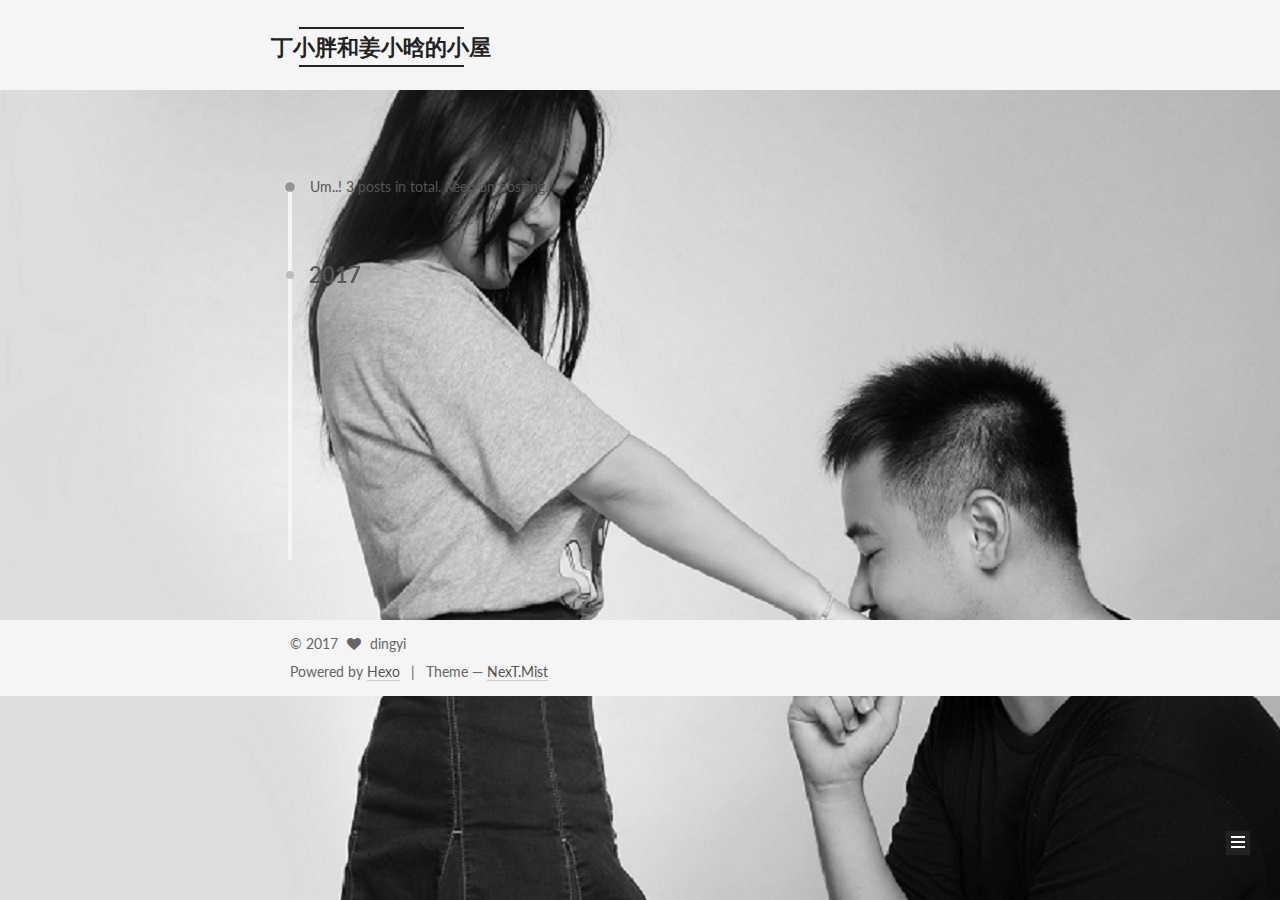
==== commit 17f4b8e6: "Site updated: 2017-08-18 19:36:58" ====
--- a/archives/index.html
+++ b/archives/index.html
@@ -135,7 +135,7 @@
 
 
 
-  <title>Archiv | 丁小胖和姜小晗的小屋</title>
+  <title>Archive | 丁小胖和姜小晗的小屋</title>
   
 
 
@@ -195,7 +195,7 @@
             
               <i class="menu-item-icon fa fa-fw fa-home"></i> <br />
             
-            Startseite
+            Home
           </a>
         </li>
       
@@ -205,7 +205,7 @@
             
               <i class="menu-item-icon fa fa-fw fa-archive"></i> <br />
             
-            Archiv
+            Archives
           </a>
         </li>
       
@@ -251,7 +251,7 @@
         
           
         
-        Öhm..! Insgesamt 2 Artikel. Bleib dran.
+        Um..! 3 posts in total. Keep on posting.
       </span>
 
       
@@ -265,6 +265,43 @@
           <div class="collection-title">
             <h2 class="archive-year motion-element" id="archive-year-2017">2017</h2>
           </div>
+        
+        
+
+        
+
+  <article class="post post-type-normal" itemscope itemtype="http://schema.org/Article">
+    <header class="post-header">
+
+      <h2 class="post-title">
+        
+            <a class="post-title-link" href="/2017/08/18/Day2/" itemprop="url">
+              
+                <span itemprop="name">D&H_day1</span>
+              
+            </a>
+        
+      </h2>
+
+      <div class="post-meta">
+        <time class="post-time" itemprop="dateCreated"
+              datetime="2017-08-18T19:29:28+08:00"
+              content="2017-08-18" >
+          08-18
+        </time>
+      </div>
+
+    </header>
+  </article>
+
+
+
+      
+
+        
+        
+        
+
         
         
 
@@ -386,8 +423,8 @@
           
             <div class="site-state-item site-state-posts">
               <a href="/archives/">
-                <span class="site-state-item-count">2</span>
-                <span class="site-state-item-name">Artikel</span>
+                <span class="site-state-item-count">3</span>
+                <span class="site-state-item-name">posts</span>
               </a>
             </div>
           
@@ -443,7 +480,7 @@
 
 
   <div class="powered-by">
-    Erstellt mit  <a class="theme-link" href="https://hexo.io">Hexo</a>
+    Powered by <a class="theme-link" href="https://hexo.io">Hexo</a>
   </div>
 
   <span class="post-meta-divider">|</span>
--- a/css/main.css
+++ b/css/main.css
@@ -1808,7 +1808,7 @@
   width: 4px;
   height: 4px;
   border-radius: 50%;
-  background: #d654a2;
+  background: #db5038;
 }
 .links-of-blogroll {
   font-size: 13px;
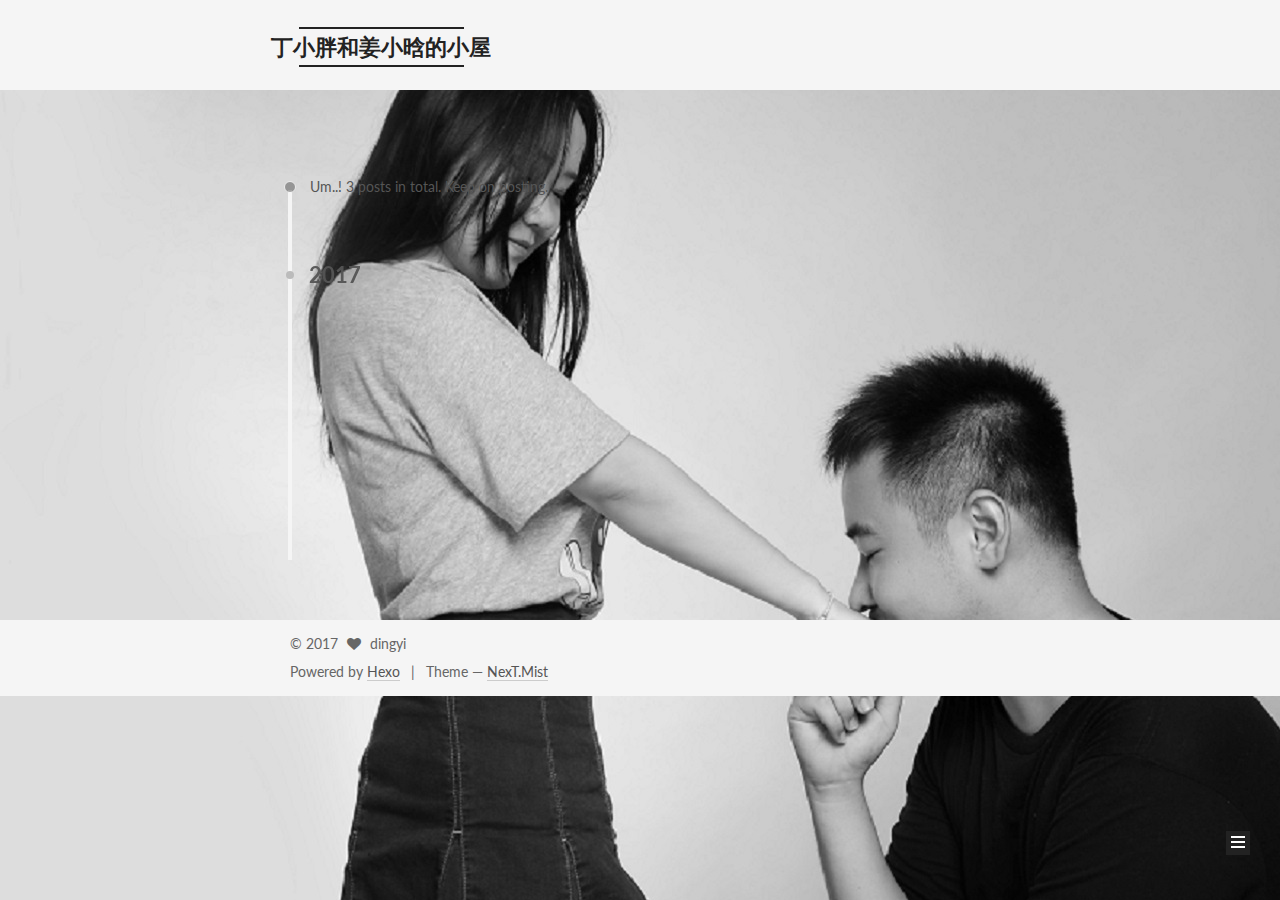
==== commit 3c5b1446: "Site updated: 2017-08-18 19:39:21" ====
--- a/archives/index.html
+++ b/archives/index.html
@@ -277,7 +277,7 @@
         
             <a class="post-title-link" href="/2017/08/18/Day2/" itemprop="url">
               
-                <span itemprop="name">D&H_day1</span>
+                <span itemprop="name">D&H_day2</span>
               
             </a>
         
--- a/css/main.css
+++ b/css/main.css
@@ -1808,7 +1808,7 @@
   width: 4px;
   height: 4px;
   border-radius: 50%;
-  background: #db5038;
+  background: #fbffac;
 }
 .links-of-blogroll {
   font-size: 13px;
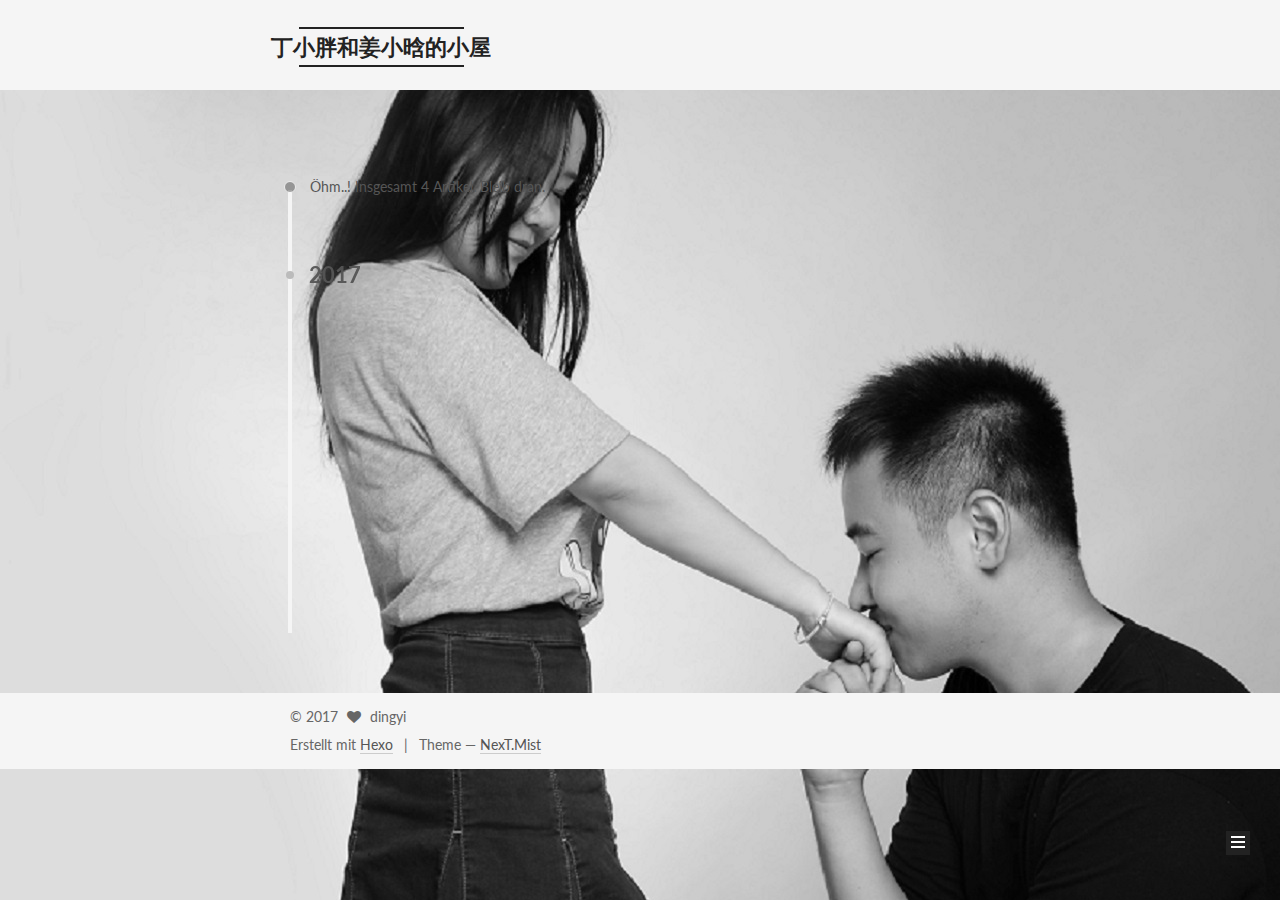
==== commit 798f5f8f: "Site updated: 2017-08-19 19:56:52" ====
--- a/archives/index.html
+++ b/archives/index.html
@@ -135,7 +135,7 @@
 
 
 
-  <title>Archive | 丁小胖和姜小晗的小屋</title>
+  <title>Archiv | 丁小胖和姜小晗的小屋</title>
   
 
 
@@ -195,7 +195,7 @@
             
               <i class="menu-item-icon fa fa-fw fa-home"></i> <br />
             
-            Home
+            Startseite
           </a>
         </li>
       
@@ -205,7 +205,7 @@
             
               <i class="menu-item-icon fa fa-fw fa-archive"></i> <br />
             
-            Archives
+            Archiv
           </a>
         </li>
       
@@ -251,7 +251,7 @@
         
           
         
-        Um..! 3 posts in total. Keep on posting.
+        Öhm..! Insgesamt 4 Artikel. Bleib dran.
       </span>
 
       
@@ -265,6 +265,43 @@
           <div class="collection-title">
             <h2 class="archive-year motion-element" id="archive-year-2017">2017</h2>
           </div>
+        
+        
+
+        
+
+  <article class="post post-type-normal" itemscope itemtype="http://schema.org/Article">
+    <header class="post-header">
+
+      <h2 class="post-title">
+        
+            <a class="post-title-link" href="/2017/08/19/Day3/" itemprop="url">
+              
+                <span itemprop="name">D&H_day3</span>
+              
+            </a>
+        
+      </h2>
+
+      <div class="post-meta">
+        <time class="post-time" itemprop="dateCreated"
+              datetime="2017-08-19T19:49:19+08:00"
+              content="2017-08-19" >
+          08-19
+        </time>
+      </div>
+
+    </header>
+  </article>
+
+
+
+      
+
+        
+        
+        
+
         
         
 
@@ -423,8 +460,8 @@
           
             <div class="site-state-item site-state-posts">
               <a href="/archives/">
-                <span class="site-state-item-count">3</span>
-                <span class="site-state-item-name">posts</span>
+                <span class="site-state-item-count">4</span>
+                <span class="site-state-item-name">Artikel</span>
               </a>
             </div>
           
@@ -480,7 +517,7 @@
 
 
   <div class="powered-by">
-    Powered by <a class="theme-link" href="https://hexo.io">Hexo</a>
+    Erstellt mit  <a class="theme-link" href="https://hexo.io">Hexo</a>
   </div>
 
   <span class="post-meta-divider">|</span>
--- a/css/main.css
+++ b/css/main.css
@@ -1808,7 +1808,7 @@
   width: 4px;
   height: 4px;
   border-radius: 50%;
-  background: #fbffac;
+  background: #6285d7;
 }
 .links-of-blogroll {
   font-size: 13px;
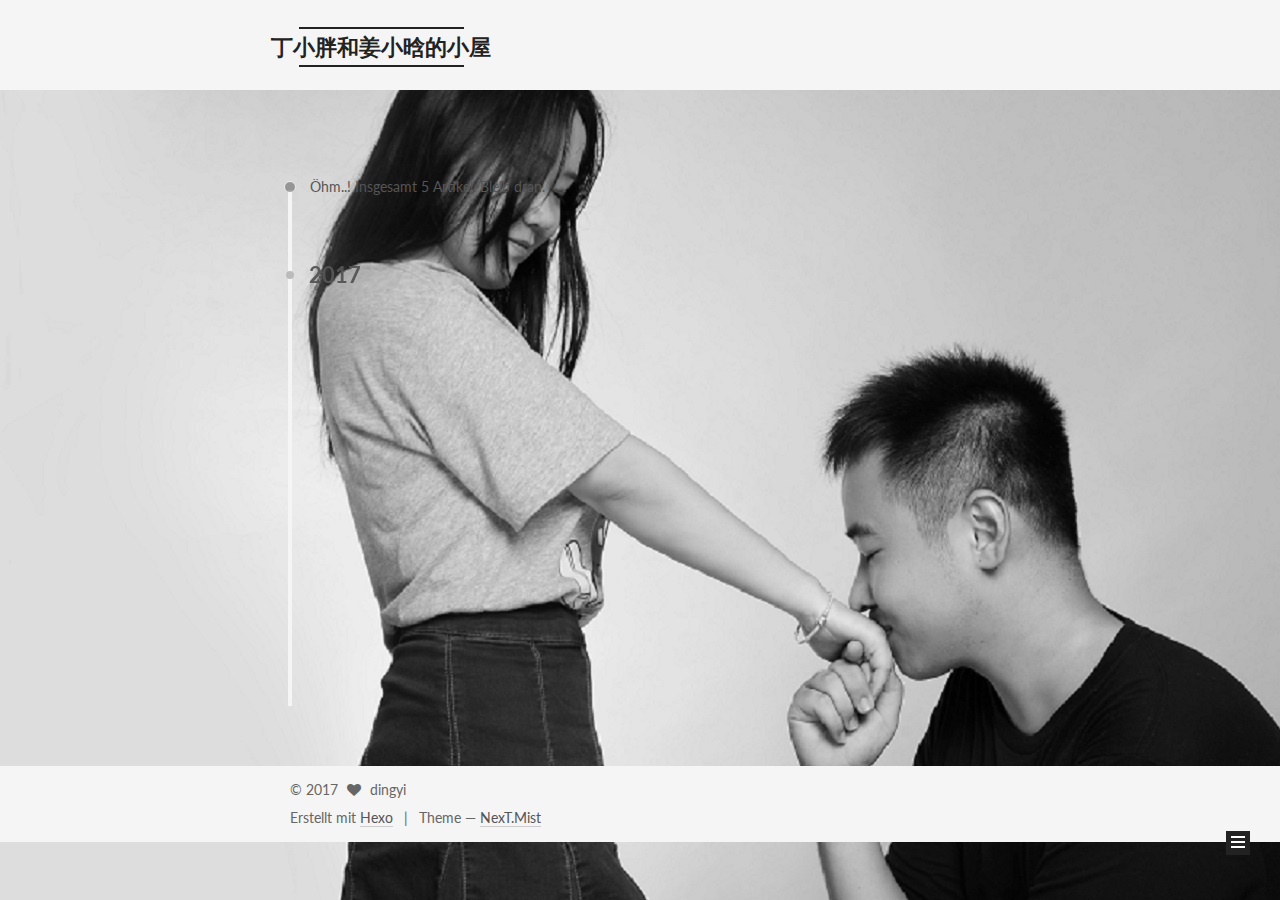
==== commit e68ea352: "Site updated: 2017-09-02 14:08:18" ====
--- a/archives/index.html
+++ b/archives/index.html
@@ -251,7 +251,7 @@
         
           
         
-        Öhm..! Insgesamt 4 Artikel. Bleib dran.
+        Öhm..! Insgesamt 5 Artikel. Bleib dran.
       </span>
 
       
@@ -265,6 +265,43 @@
           <div class="collection-title">
             <h2 class="archive-year motion-element" id="archive-year-2017">2017</h2>
           </div>
+        
+        
+
+        
+
+  <article class="post post-type-normal" itemscope itemtype="http://schema.org/Article">
+    <header class="post-header">
+
+      <h2 class="post-title">
+        
+            <a class="post-title-link" href="/2017/09/02/Day4/" itemprop="url">
+              
+                <span itemprop="name">D&H_day4</span>
+              
+            </a>
+        
+      </h2>
+
+      <div class="post-meta">
+        <time class="post-time" itemprop="dateCreated"
+              datetime="2017-09-02T14:03:01+08:00"
+              content="2017-09-02" >
+          09-02
+        </time>
+      </div>
+
+    </header>
+  </article>
+
+
+
+      
+
+        
+        
+        
+
         
         
 
@@ -460,7 +497,7 @@
           
             <div class="site-state-item site-state-posts">
               <a href="/archives/">
-                <span class="site-state-item-count">4</span>
+                <span class="site-state-item-count">5</span>
                 <span class="site-state-item-name">Artikel</span>
               </a>
             </div>
--- a/css/main.css
+++ b/css/main.css
@@ -1808,7 +1808,7 @@
   width: 4px;
   height: 4px;
   border-radius: 50%;
-  background: #6285d7;
+  background: #de41ff;
 }
 .links-of-blogroll {
   font-size: 13px;
